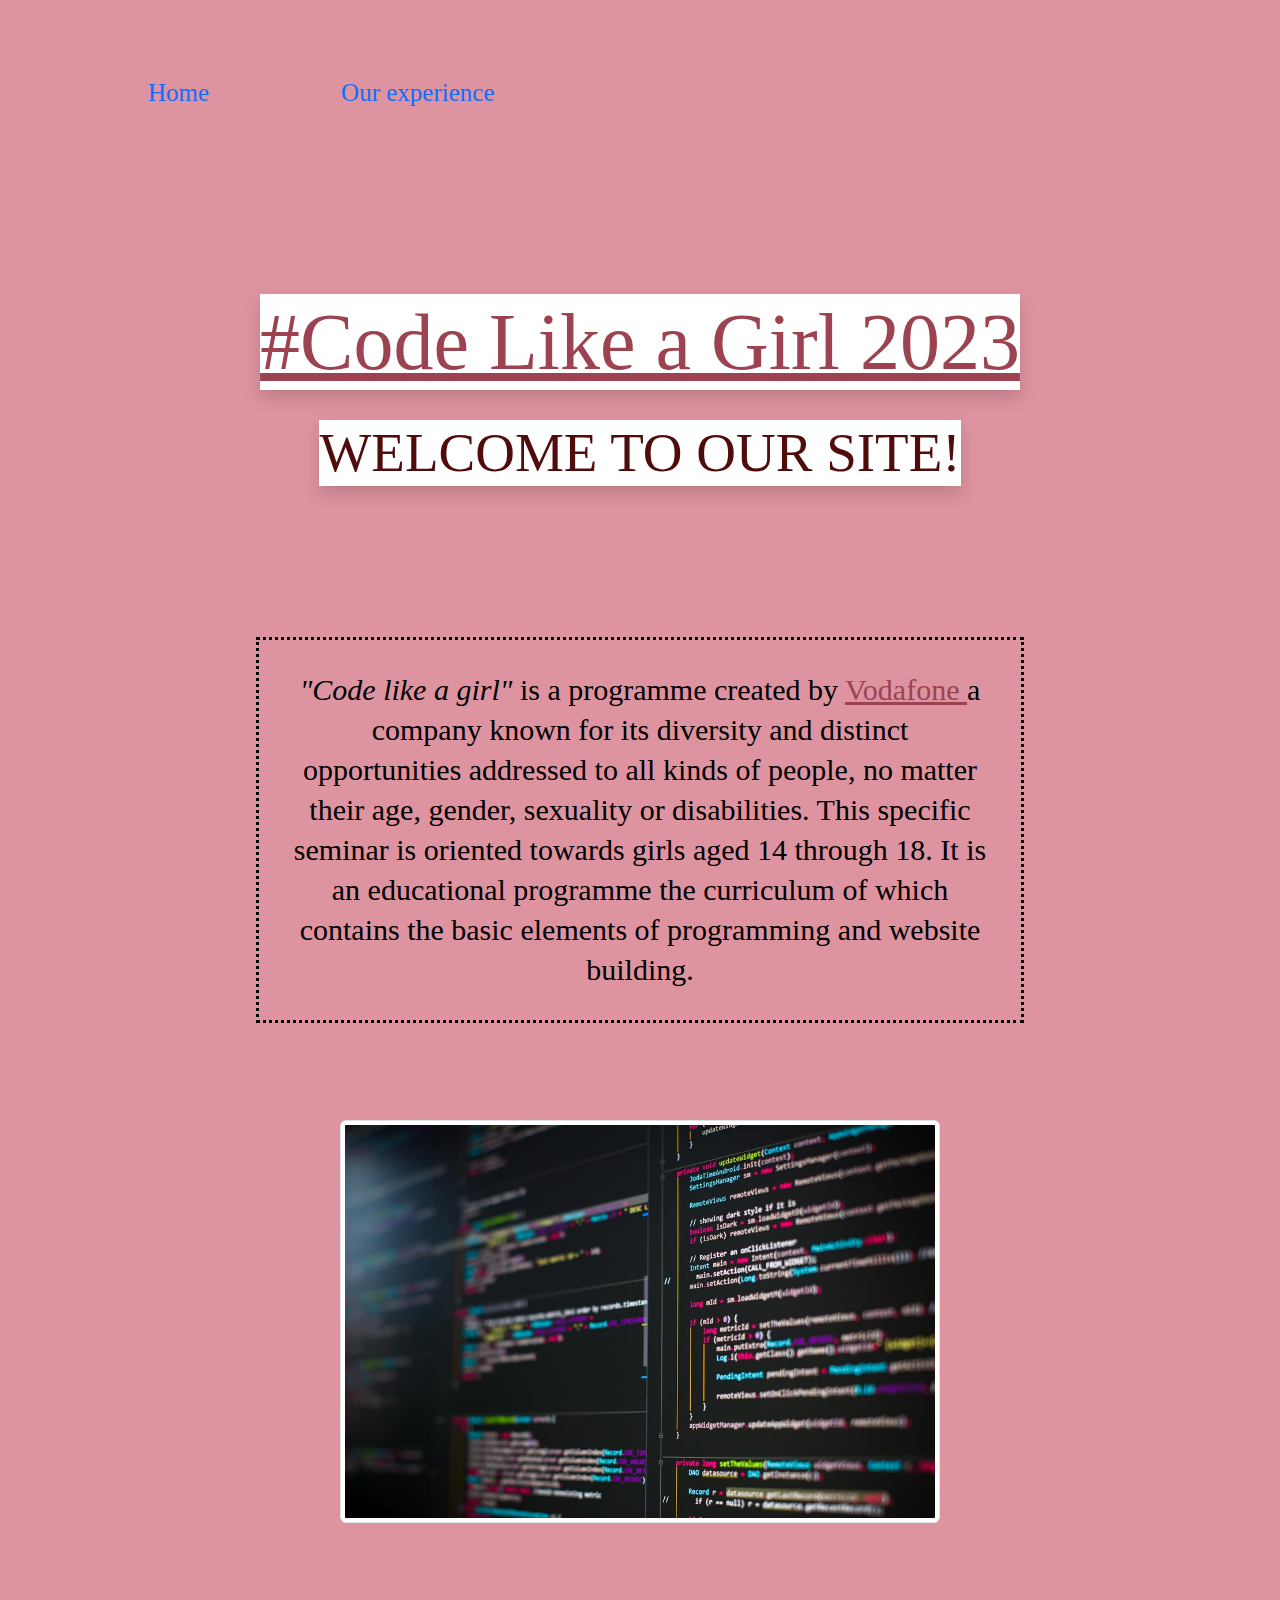
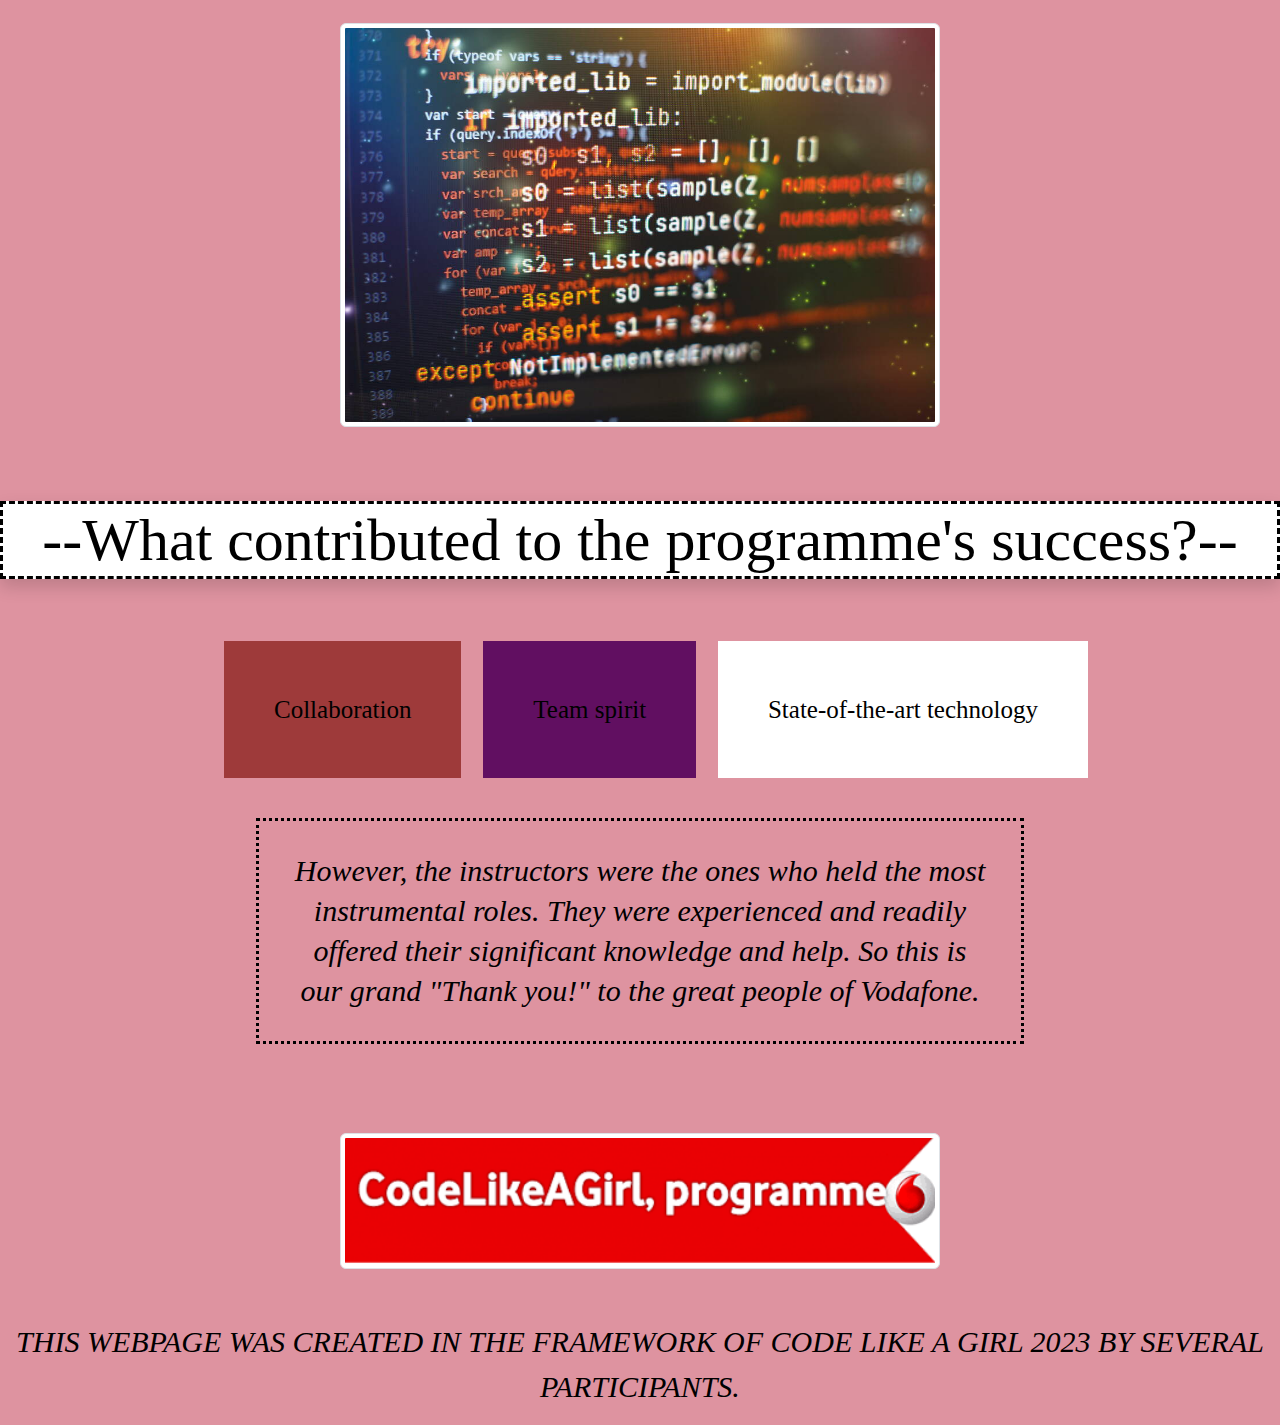
==== index.html @ aec2e582 "update" ====
<!DOCTYPE html>
<html>
  <head>
    <title>#Code Like a Girl</title>

    <meta charset="utf-8" />
    <meta name="viewport" content="width=device-width, initial-scale=1" />
    <link
      href="https://cdn.jsdelivr.net/npm/bootstrap@5.3.1/dist/css/bootstrap.min.css"
      rel="stylesheet"
    />
    <script src="https://cdn.jsdelivr.net/npm/bootstrap@5.3.1/dist/js/bootstrap.bundle.min.js"></script>
    <link rel="stylesheet" type="text/css" href="./css/style.css" />
  </head>

  <body>
    <div class="container mt-3">
      <ul class="nav">
        <li class="nav-item">
          <a class="nav-link" href="index.html">Home</a>
        </li>
        <li class="nav-item">
          <a class="nav-link" href="yposelida.html">Our experience</a>
        </li>
      </ul>
    </div>

    <!--Header-->
    <div id="header" class="bg-creme">
      <h1 class="bg-white shadow">
        <a class="link" target="blank" href="https://codelikeagirl.vodafone.gr/"
          >#Code Like a Girl 2023
        </a>
      </h1>
      <h2 class="bg-white shadow">WELCOME TO OUR SITE!</h2>
    </div>
    <!--Main -->
    <div id="main" class="bg-pink">
      <p class="text">
        <i>"Code like a girl"</i> is a programme created by
        <a class="link" target="blank" href="www.vodafone.gr/">Vodafone </a> a
        company known for its diversity and distinct opportunities addressed to
        all kinds of people, no matter their age, gender, sexuality or
        disabilities. This specific seminar is oriented towards girls aged 14
        through 18. It is an educational programme the curriculum of which
        contains the basic elements of programming and website building.
      </p>
    </div>
    <img
      src="images/eikona-index-1.png"
      class="img-thumbnail"
      alt="Part of a Code"
    />

    <img
      src="images/eikona-index-2.jpg"
      class="img-thumbnail"
      alt="Part of a Code"
    />

    <br />
    <br />

    <div>
      <h1 id="title-success" class="bg-white shadow">
        --What contributed to the programme's success?--
      </h1>
    </div>
    <br />
    <div id="main">
      <ol>
        <li class="bg-red shadow-hover">Collaboration</li>
        <li class="bg-purple shadow-hover">Team spirit</li>
        <li class="bg-white shadow-hover">State-of-the-art technology</li>
      </ol>
      <br />
      <p class="text">
        <i
          >However, the instructors were the ones who held the most instrumental
          roles. They were experienced and readily offered their significant
          knowledge and help. So this is our grand "Thank you!" to the great
          people of Vodafone.
        </i>
      </p>
    </div>
    <img src="images/vodafone.png" alt="logo" class="img-thumbnail" />
    <br />
    <p>
      <i
        >THIS WEBPAGE WAS CREATED IN THE FRAMEWORK OF CODE LIKE A GIRL 2023 BY
        SEVERAL PARTICIPANTS.</i
      >
    </p>
  </body>
</html>
---- css/style.css ----
* {
  margin: 0;
  padding: 0;
}
body {
  font-family: "Times New Roman", Times, serif;
  text-align: center;
  color: black;
  background-color: rgb(222, 147, 160);
}
h1 {
  font-size: 80px;
  color: rgb(63, 5, 5);
  margin-bottom: 30px;
}
h2 {
  font-size: 55px;
  color: rgb(80, 11, 11);
  margin-bottom: 10px;
}
p,
ul {
  font-size: 30px;
}
img {
  height: 400px;
  width: 600px;
  box-shadow: -10px 10px 30px rgb(196, 123, 123), 10px -10px 30 px black;
  border-color: black;
  border-width: 10%;
  margin: 50px;
}

ol {
  display: flex;
  justify-content: space-between;
  width: 70%;
  list-style: none;
}
#header,
#main {
  height: 50vh;
  display: flex;
  align-items: center;
  justify-content: center;
  flex-direction: column;
}
.bg-white {
  background-color: rgb(222, 147, 160);
}
.bg-pink {
  background-color: rgb(222, 147, 160);
}
.bg-purple {
  background-color: rgb(97, 15, 97);
}
.bg-red {
  background-color: rgb(158, 58, 58);
}
#title-success {
  font-size: 60px;
  margin-bottom: 30px;
  border-style: dashed;
  color: black;
}
.shadow-hover:hover {
  box-shadow: 0px 20px 30px rgba(0, 0, 0, 0.3);
}
.text {
  border-style: dotted;
  width: 60%;
  margin-bottom: 30px;
  padding: 30px;
  line-height: 40px;
}
li {
  padding: 50px;
  font-size: 25px;
}
li:hover {
  box-shadow: 0px 30px 60px rgba(0, 0, 0, 0.3);
}
.link {
  color: rgb(156, 66, 81);
}
.link:hover {
  text-decoration: none;
}
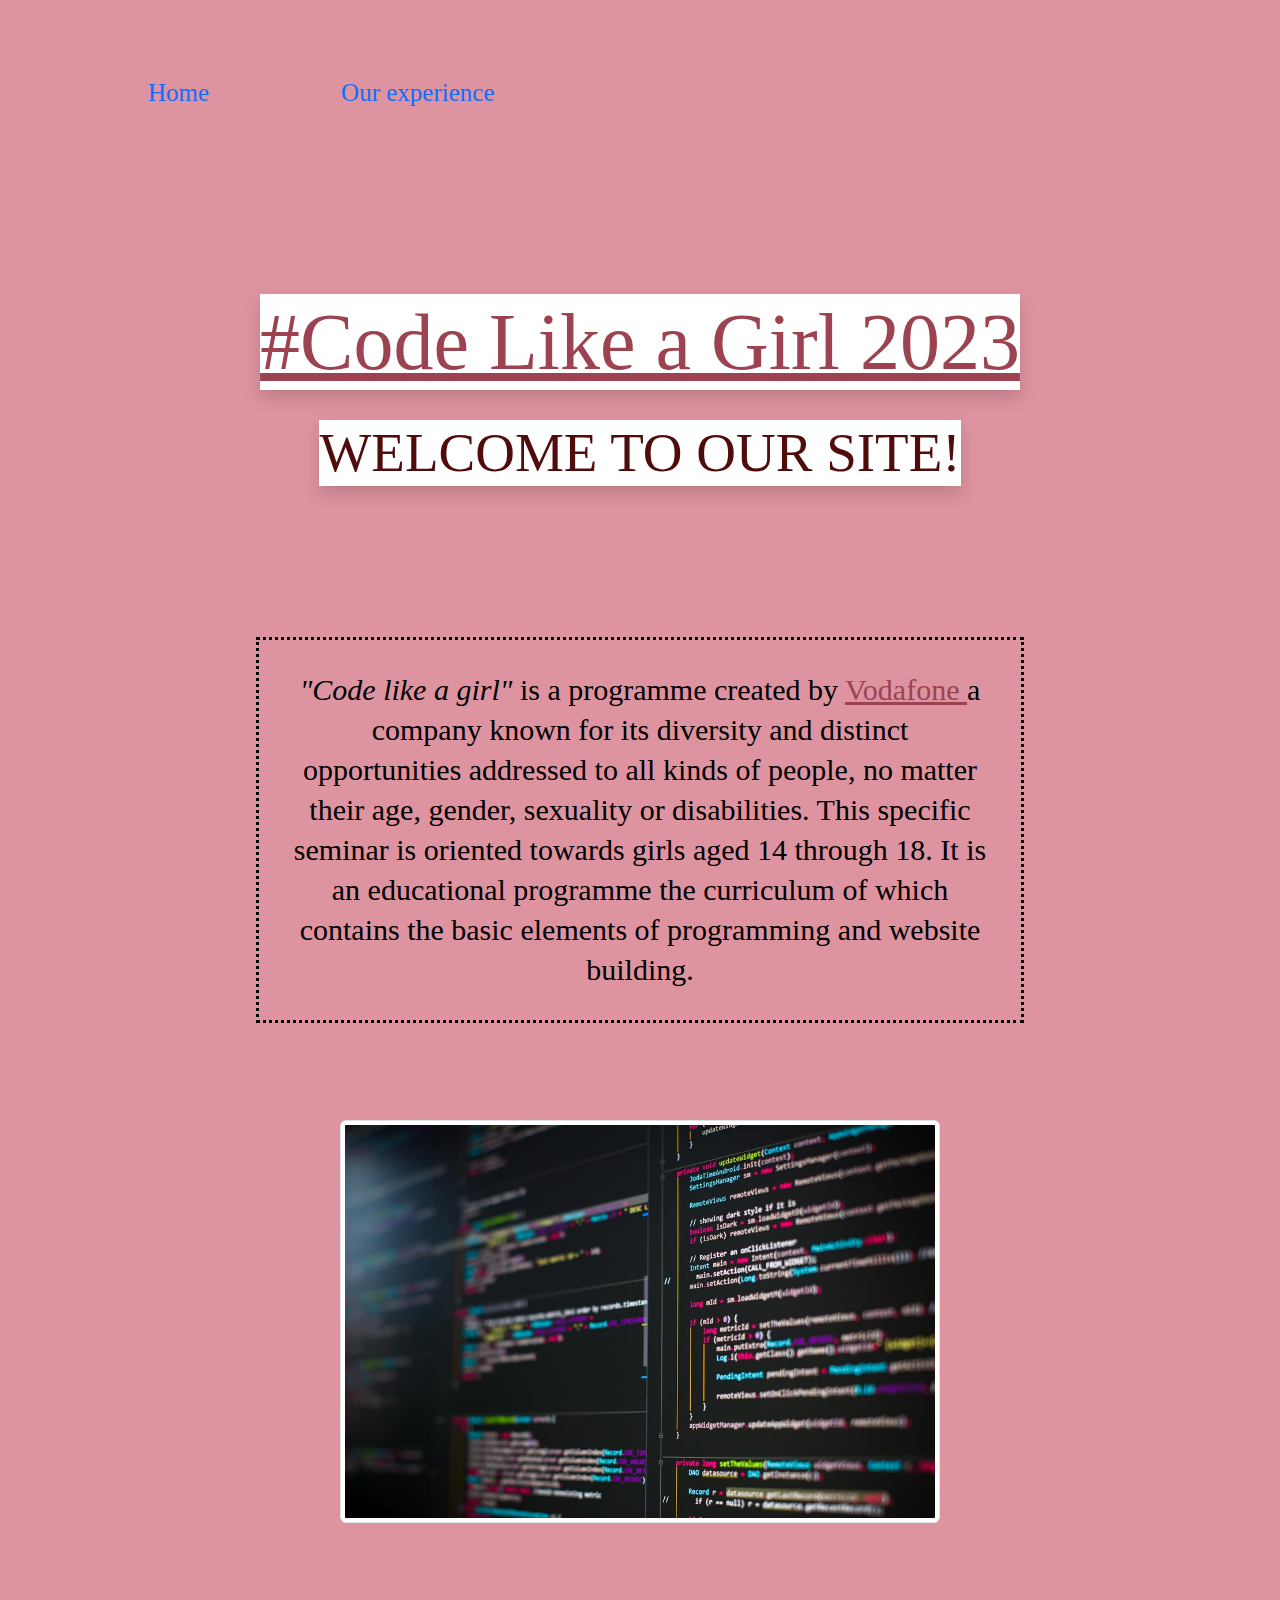
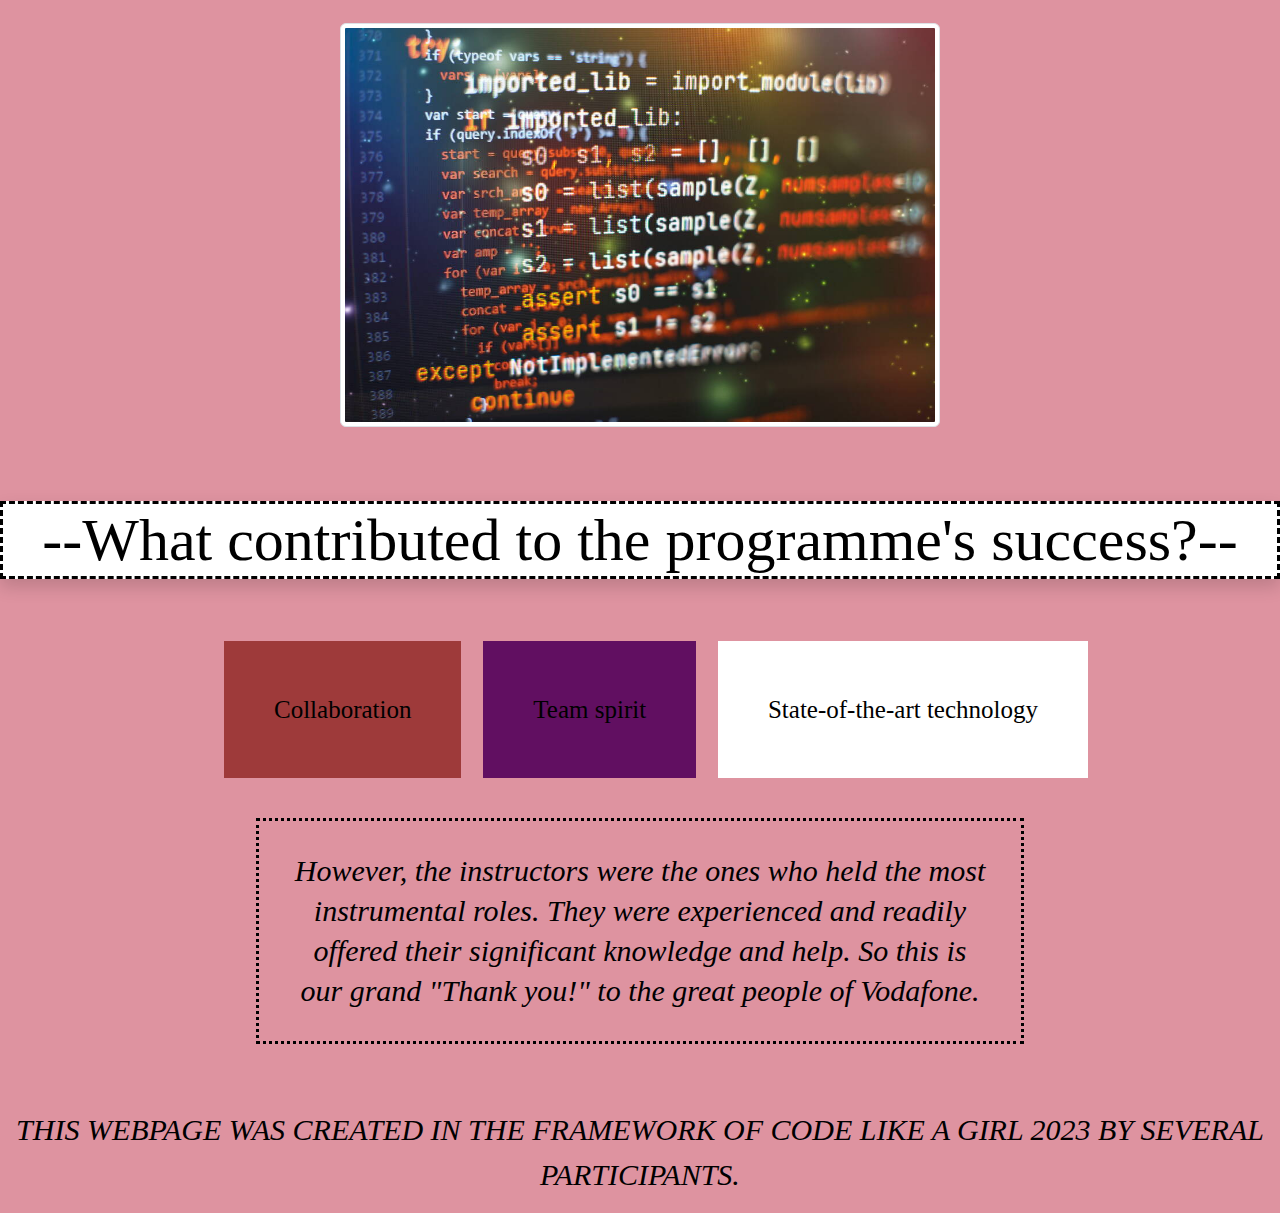
==== commit c83cfa61: "Merge branch 'main' of https://github.com/Magdakon9/Website" ====
--- a/index.html
+++ b/index.html
@@ -4,92 +4,68 @@
     <title>#Code Like a Girl</title>
 
     <meta charset="utf-8" />
-    <meta name="viewport" content="width=device-width, initial-scale=1" />
-    <link
-      href="https://cdn.jsdelivr.net/npm/bootstrap@5.3.1/dist/css/bootstrap.min.css"
-      rel="stylesheet"
-    />
+    <meta name="viewport" content="width=device-width, initial-scale=1">
+    <link href="https://cdn.jsdelivr.net/npm/bootstrap@5.3.1/dist/css/bootstrap.min.css" rel="stylesheet">
     <script src="https://cdn.jsdelivr.net/npm/bootstrap@5.3.1/dist/js/bootstrap.bundle.min.js"></script>
+  </head>
+
+
+  
+  <div class="container mt-3">
+
+   
+    <ul class="nav">
+      <li class="nav-item">
+        <a class="nav-link" href="index.html">Home</a>
+      </li>
+      <li class="nav-item">
+        <a class="nav-link" href="yposelida.html">Our experience</a>
+      </li>
+
+    
+    </ul>
+  </div>
+
     <link rel="stylesheet" type="text/css" href="./css/style.css" />
+
+    <script src="https://cdn.jsdelivr.net/npm/bootstrap@5.3.1/dist/js/bootstrap.bundle.min.js"></script>
   </head>
 
   <body>
-    <div class="container mt-3">
-      <ul class="nav">
-        <li class="nav-item">
-          <a class="nav-link" href="index.html">Home</a>
-        </li>
-        <li class="nav-item">
-          <a class="nav-link" href="yposelida.html">Our experience</a>
-        </li>
-      </ul>
-    </div>
+  <!--Header-->
+<div id="header" class="bg-creme">
+    <h1 class="bg-white shadow"><a class="link" target="blank" href="https://codelikeagirl.vodafone.gr/">#Code Like a Girl 2023 </a> </h1>
+    <h2 class="bg-white shadow"> WELCOME TO OUR SITE!</h2>
+</div>
+<!--Main -->
+<div id="main" class="bg-pink">
+    <p class="text">
+     <i>"Code like a girl"</i> is a programme created by <a class="link" target="blank" href="www.vodafone.gr/">Vodafone </a> a company known for its diversity and distinct opportunities
+      addressed to all kinds of people, no matter their age, gender, sexuality or disabilities. This specific seminar is oriented towards girls aged 14 through 18. It is an educational programme 
+     the curriculum of which contains the basic elements of programming and website building.
+    </p>
 
-    <!--Header-->
-    <div id="header" class="bg-creme">
-      <h1 class="bg-white shadow">
-        <a class="link" target="blank" href="https://codelikeagirl.vodafone.gr/"
-          >#Code Like a Girl 2023
-        </a>
-      </h1>
-      <h2 class="bg-white shadow">WELCOME TO OUR SITE!</h2>
-    </div>
-    <!--Main -->
-    <div id="main" class="bg-pink">
-      <p class="text">
-        <i>"Code like a girl"</i> is a programme created by
-        <a class="link" target="blank" href="www.vodafone.gr/">Vodafone </a> a
-        company known for its diversity and distinct opportunities addressed to
-        all kinds of people, no matter their age, gender, sexuality or
-        disabilities. This specific seminar is oriented towards girls aged 14
-        through 18. It is an educational programme the curriculum of which
-        contains the basic elements of programming and website building.
-      </p>
-    </div>
-    <img
-      src="images/eikona-index-1.png"
-      class="img-thumbnail"
-      alt="Part of a Code"
-    />
+  </div>
+    <img src="images/eikona-index-1.png" class="img-thumbnail" alt="Part of a Code"/>
 
-    <img
-      src="images/eikona-index-2.jpg"
-      class="img-thumbnail"
-      alt="Part of a Code"
-    />
+    <img src="images/eikona-index-2.jpg" class="img-thumbnail" alt="Part of a Code" />
 
-    <br />
-    <br />
-
-    <div>
-      <h1 id="title-success" class="bg-white shadow">
-        --What contributed to the programme's success?--
-      </h1>
-    </div>
-    <br />
-    <div id="main">
-      <ol>
-        <li class="bg-red shadow-hover">Collaboration</li>
-        <li class="bg-purple shadow-hover">Team spirit</li>
-        <li class="bg-white shadow-hover">State-of-the-art technology</li>
-      </ol>
-      <br />
-      <p class="text">
-        <i
-          >However, the instructors were the ones who held the most instrumental
-          roles. They were experienced and readily offered their significant
-          knowledge and help. So this is our grand "Thank you!" to the great
-          people of Vodafone.
-        </i>
-      </p>
-    </div>
-    <img src="images/vodafone.png" alt="logo" class="img-thumbnail" />
-    <br />
-    <p>
-      <i
-        >THIS WEBPAGE WAS CREATED IN THE FRAMEWORK OF CODE LIKE A GIRL 2023 BY
-        SEVERAL PARTICIPANTS.</i
-      >
-    </p>
+  <br>
+  <br>
+  <div><h1 id="title-success" class="bg-white shadow"> --What contributed to the programme's success?--</h1>
+  </div>
+  <br>
+  <div id="main">
+ <ol>
+      <li class="bg-red shadow-hover">Collaboration</li>
+      <li class="bg-purple shadow-hover">Team spirit</li>
+      <li class="bg-white shadow-hover">State-of-the-art technology</li>      
+    </ol>
+    <br>
+    <p class="text"><i>However, the instructors were the ones who held the most instrumental roles. They were experienced and readily offered their significant knowledge and help. So this is our grand "Thank you!" to the great people of Vodafone. </i></p>
+</div>
+    
+   <br>
+   <p><i>THIS WEBPAGE WAS CREATED IN THE FRAMEWORK OF CODE LIKE A GIRL 2023 BY SEVERAL PARTICIPANTS.</i></p>
   </body>
 </html>
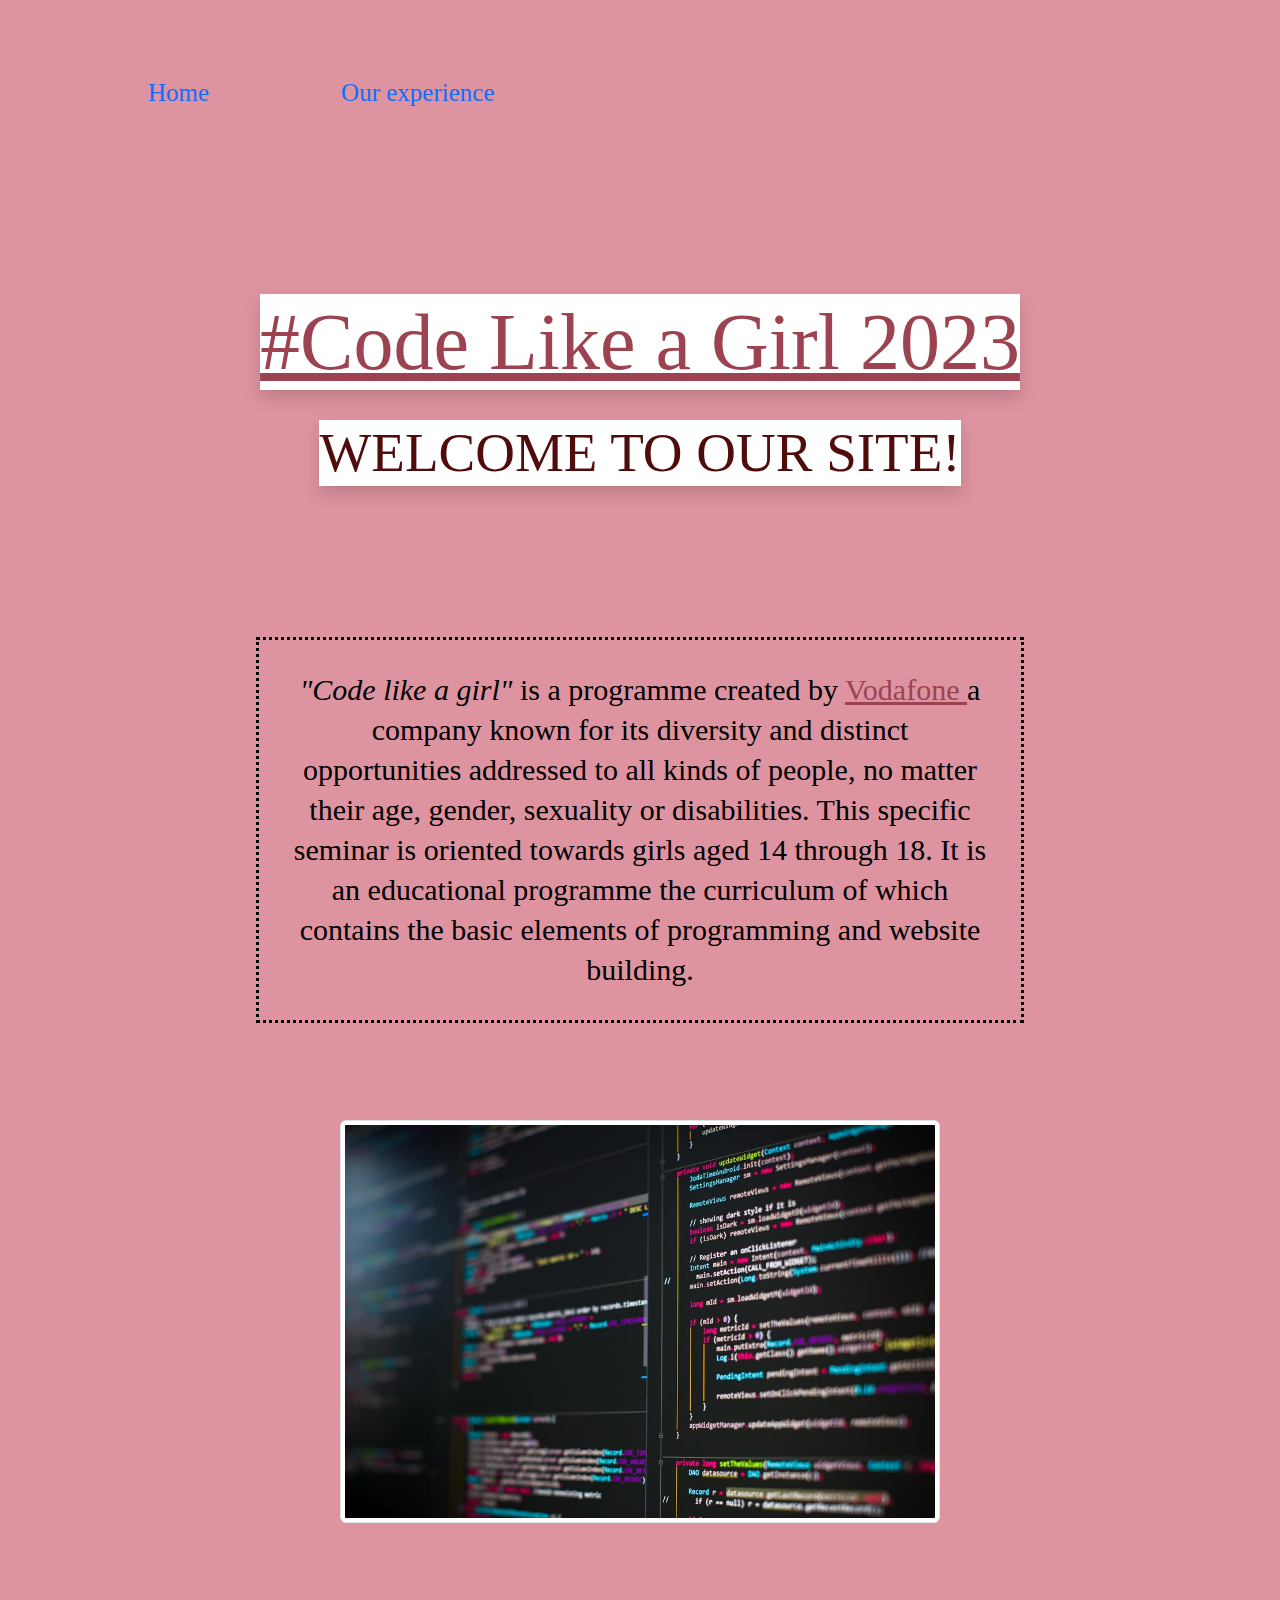
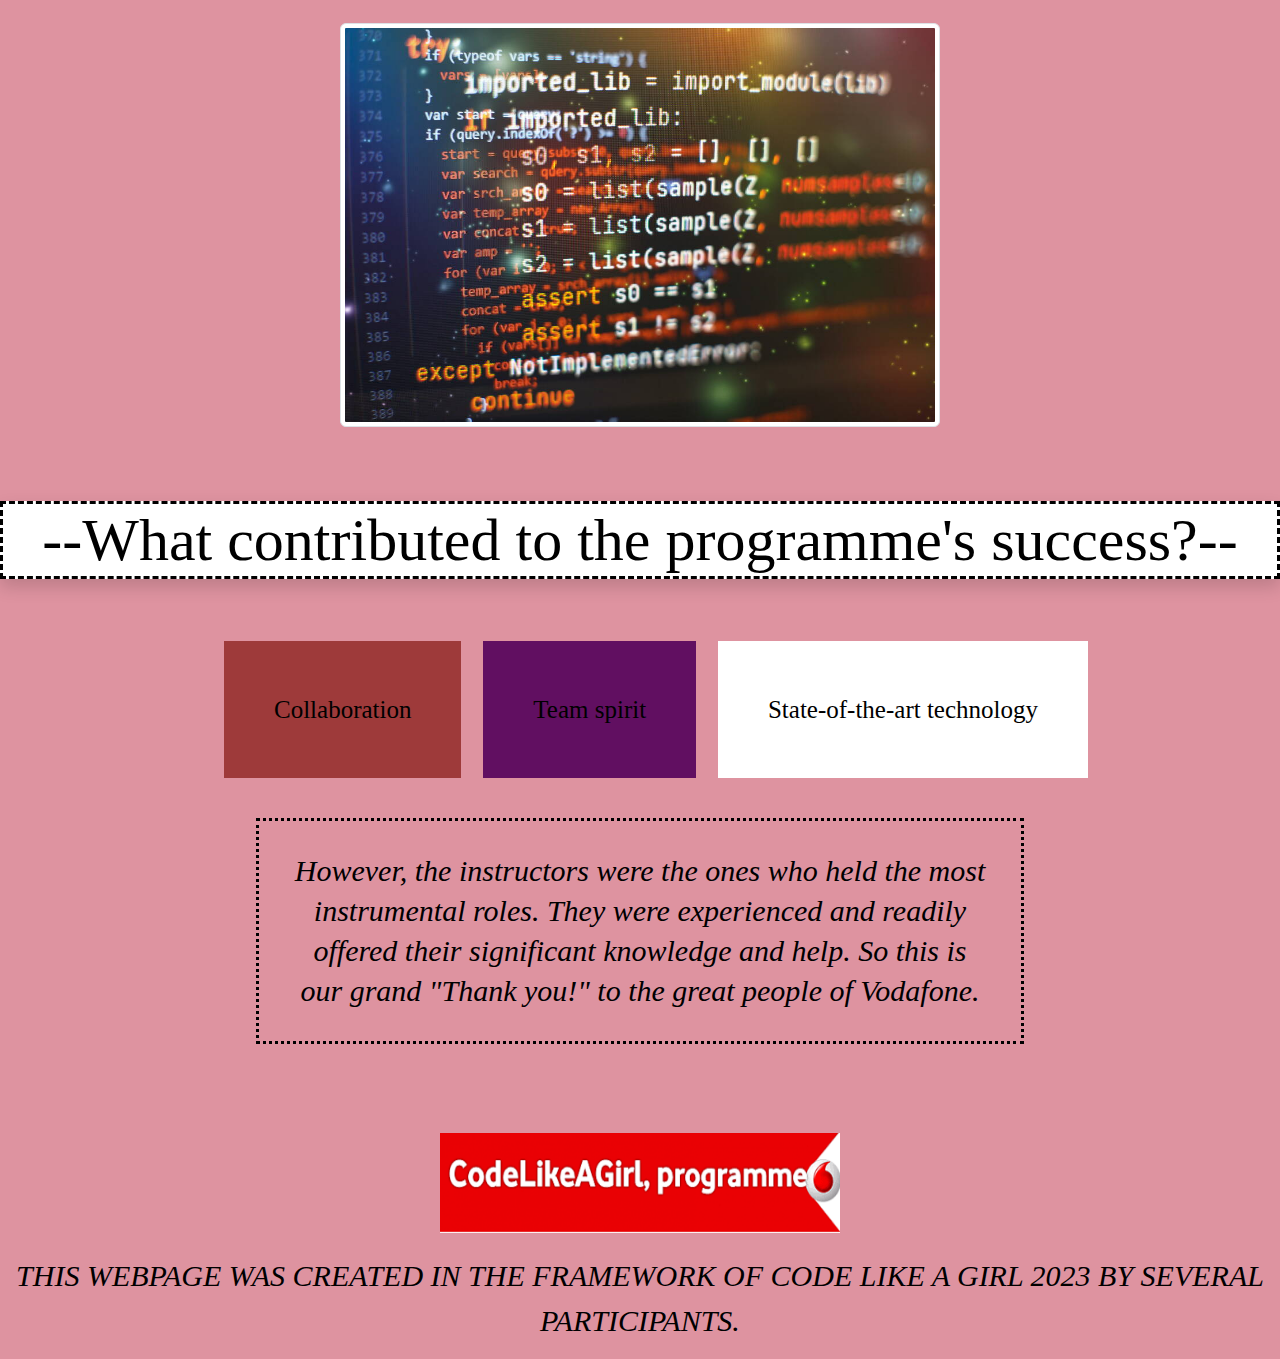
==== commit 8c2692b5: "update" ====
--- a/index.html
+++ b/index.html
@@ -40,7 +40,7 @@
 <!--Main -->
 <div id="main" class="bg-pink">
     <p class="text">
-     <i>"Code like a girl"</i> is a programme created by <a class="link" target="blank" href="www.vodafone.gr/">Vodafone </a> a company known for its diversity and distinct opportunities
+     <i>"Code like a girl"</i> is a programme created by <a class="link" target="blank" href="https://www.vodafone.gr/c2c-statheri-high-speeds-cmsl-b-be?c_source=google&c_medium=paid-search&c_term=brand-exact&c_owner=mk-fm&c_phase=performance&c_name=3hero-offers-vodafone-statheri&s_kwcid=AL!8229!3!663124087647!e!!g!!vodafone.gr&gclid=CjwKCAjwjOunBhB4EiwA94JWsI7PdkODexRIhcBQ_bwFn6m95WmOyMaZf3NOOxrqrE--j_I8UZeLGRoCzwoQAvD_BwE">Vodafone </a> a company known for its diversity and distinct opportunities
       addressed to all kinds of people, no matter their age, gender, sexuality or disabilities. This specific seminar is oriented towards girls aged 14 through 18. It is an educational programme 
      the curriculum of which contains the basic elements of programming and website building.
     </p>
@@ -64,7 +64,7 @@
     <br>
     <p class="text"><i>However, the instructors were the ones who held the most instrumental roles. They were experienced and readily offered their significant knowledge and help. So this is our grand "Thank you!" to the great people of Vodafone. </i></p>
 </div>
-    
+    <img src="images/vodafone.png" alt="LOGO" class="image-thumbnail imge">
    <br>
    <p><i>THIS WEBPAGE WAS CREATED IN THE FRAMEWORK OF CODE LIKE A GIRL 2023 BY SEVERAL PARTICIPANTS.</i></p>
   </body>
--- a/css/style.css
+++ b/css/style.css
@@ -86,3 +86,8 @@
 .link:hover {
   text-decoration: none;
 }
+.imge {
+  width: 400px;
+  height: 100px;
+  margin-bottom: 20px;
+}
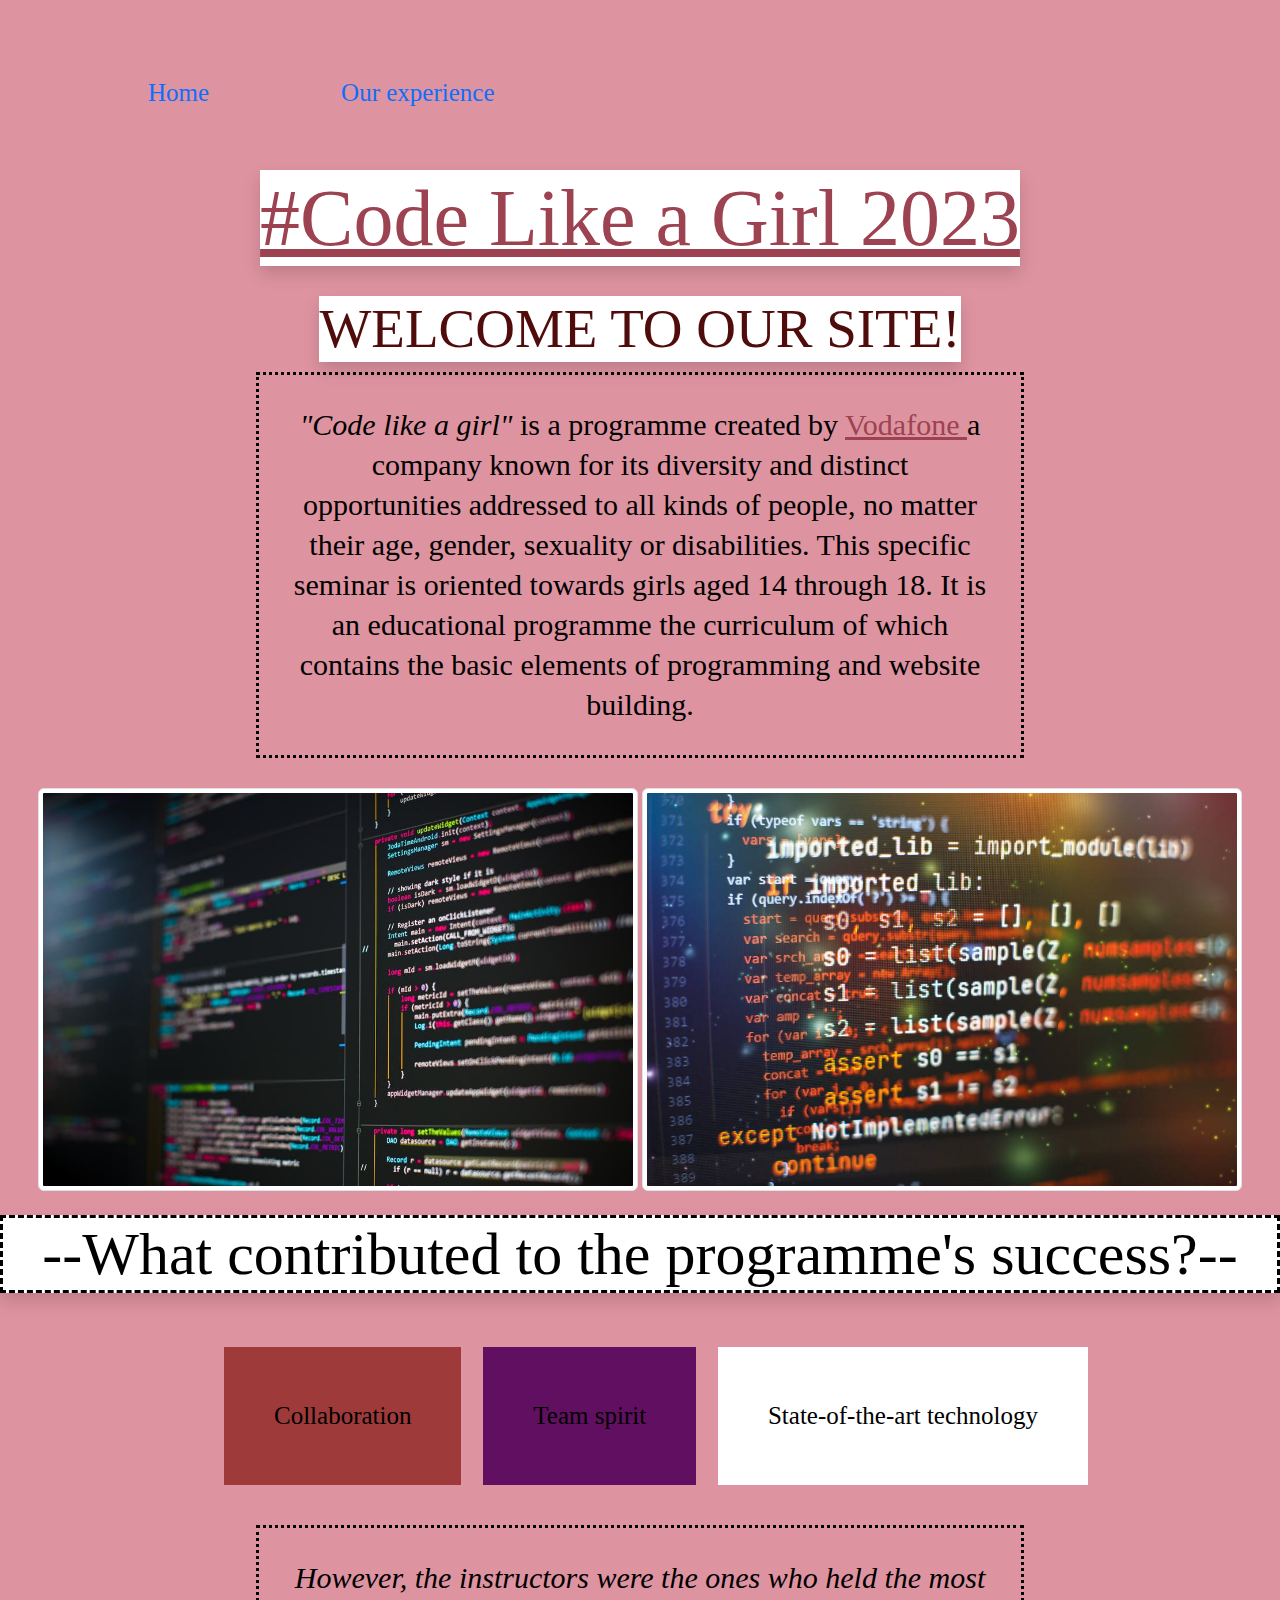
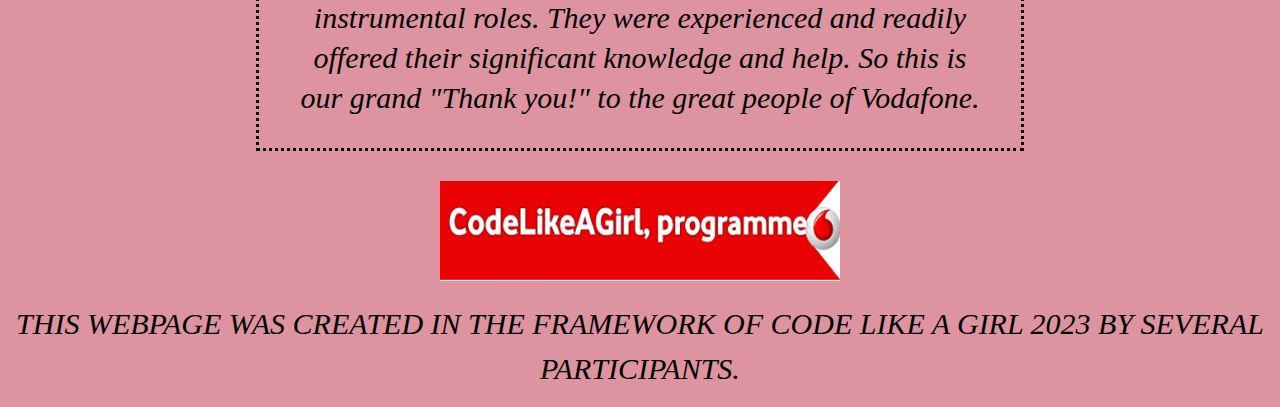
==== commit 598d0f41: "update" ====
--- a/index.html
+++ b/index.html
@@ -4,68 +4,96 @@
     <title>#Code Like a Girl</title>
 
     <meta charset="utf-8" />
-    <meta name="viewport" content="width=device-width, initial-scale=1">
-    <link href="https://cdn.jsdelivr.net/npm/bootstrap@5.3.1/dist/css/bootstrap.min.css" rel="stylesheet">
+    <meta name="viewport" content="width=device-width, initial-scale=1" />
+    <link
+      href="https://cdn.jsdelivr.net/npm/bootstrap@5.3.1/dist/css/bootstrap.min.css"
+      rel="stylesheet"
+    />
     <script src="https://cdn.jsdelivr.net/npm/bootstrap@5.3.1/dist/js/bootstrap.bundle.min.js"></script>
-  </head>
-
-
-  
-  <div class="container mt-3">
-
-   
-    <ul class="nav">
-      <li class="nav-item">
-        <a class="nav-link" href="index.html">Home</a>
-      </li>
-      <li class="nav-item">
-        <a class="nav-link" href="yposelida.html">Our experience</a>
-      </li>
-
-    
-    </ul>
-  </div>
-
     <link rel="stylesheet" type="text/css" href="./css/style.css" />
-
-    <script src="https://cdn.jsdelivr.net/npm/bootstrap@5.3.1/dist/js/bootstrap.bundle.min.js"></script>
   </head>
 
   <body>
-  <!--Header-->
-<div id="header" class="bg-creme">
-    <h1 class="bg-white shadow"><a class="link" target="blank" href="https://codelikeagirl.vodafone.gr/">#Code Like a Girl 2023 </a> </h1>
-    <h2 class="bg-white shadow"> WELCOME TO OUR SITE!</h2>
-</div>
-<!--Main -->
-<div id="main" class="bg-pink">
-    <p class="text">
-     <i>"Code like a girl"</i> is a programme created by <a class="link" target="blank" href="https://www.vodafone.gr/c2c-statheri-high-speeds-cmsl-b-be?c_source=google&c_medium=paid-search&c_term=brand-exact&c_owner=mk-fm&c_phase=performance&c_name=3hero-offers-vodafone-statheri&s_kwcid=AL!8229!3!663124087647!e!!g!!vodafone.gr&gclid=CjwKCAjwjOunBhB4EiwA94JWsI7PdkODexRIhcBQ_bwFn6m95WmOyMaZf3NOOxrqrE--j_I8UZeLGRoCzwoQAvD_BwE">Vodafone </a> a company known for its diversity and distinct opportunities
-      addressed to all kinds of people, no matter their age, gender, sexuality or disabilities. This specific seminar is oriented towards girls aged 14 through 18. It is an educational programme 
-     the curriculum of which contains the basic elements of programming and website building.
+    <div class="container mt-3">
+      <ul class="nav">
+        <li class="nav-item">
+          <a class="nav-link" href="index.html">Home</a>
+        </li>
+        <li class="nav-item">
+          <a class="nav-link" href="yposelida.html">Our experience</a>
+        </li>
+      </ul>
+    </div>
+
+    <!--Header-->
+    <div id="header" class="bg-creme">
+      <h1 class="bg-white shadow">
+        <a class="link" target="blank" href="https://codelikeagirl.vodafone.gr/"
+          >#Code Like a Girl 2023
+        </a>
+      </h1>
+      <h2 class="bg-white shadow">WELCOME TO OUR SITE!</h2>
+    </div>
+    <!--Main -->
+    <div id="main" class="bg-pink">
+      <p class="text">
+        <i>"Code like a girl"</i> is a programme created by
+        <a
+          class="link"
+          target="blank"
+          href="https://www.vodafone.gr/c2c-statheri-high-speeds-cmsl-b-be?c_source=google&c_medium=paid-search&c_term=brand-exact&c_owner=mk-fm&c_phase=performance&c_name=3hero-offers-vodafone-statheri&s_kwcid=AL!8229!3!663124087647!e!!g!!vodafone.gr&gclid=CjwKCAjwjOunBhB4EiwA94JWsI7PdkODexRIhcBQ_bwFn6m95WmOyMaZf3NOOxrqrE--j_I8UZeLGRoCzwoQAvD_BwE"
+          >Vodafone
+        </a>
+        a company known for its diversity and distinct opportunities addressed
+        to all kinds of people, no matter their age, gender, sexuality or
+        disabilities. This specific seminar is oriented towards girls aged 14
+        through 18. It is an educational programme the curriculum of which
+        contains the basic elements of programming and website building.
+      </p>
+    </div>
+    <img
+      src="images/eikona-index-1.png"
+      class="img-thumbnail"
+      alt="Part of a Code"
+    />
+
+    <img
+      src="images/eikona-index-2.jpg"
+      class="img-thumbnail"
+      alt="Part of a Code"
+    />
+
+    <br />
+    <br />
+    <div>
+      <h1 id="title-success" class="bg-white shadow">
+        --What contributed to the programme's success?--
+      </h1>
+    </div>
+    <br />
+    <div id="main">
+      <ol class="flex-column flex-md-row">
+        <li class="bg-red shadow-hover">Collaboration</li>
+        <li class="bg-purple shadow-hover">Team spirit</li>
+        <li class="bg-white shadow-hover">State-of-the-art technology</li>
+      </ol>
+      <br />
+      <p class="text">
+        <i
+          >However, the instructors were the ones who held the most instrumental
+          roles. They were experienced and readily offered their significant
+          knowledge and help. So this is our grand "Thank you!" to the great
+          people of Vodafone.
+        </i>
+      </p>
+    </div>
+    <img src="images/vodafone.png" alt="LOGO" class="image-thumbnail imge" />
+    <br />
+    <p>
+      <i
+        >THIS WEBPAGE WAS CREATED IN THE FRAMEWORK OF CODE LIKE A GIRL 2023 BY
+        SEVERAL PARTICIPANTS.</i
+      >
     </p>
-
-  </div>
-    <img src="images/eikona-index-1.png" class="img-thumbnail" alt="Part of a Code"/>
-
-    <img src="images/eikona-index-2.jpg" class="img-thumbnail" alt="Part of a Code" />
-
-  <br>
-  <br>
-  <div><h1 id="title-success" class="bg-white shadow"> --What contributed to the programme's success?--</h1>
-  </div>
-  <br>
-  <div id="main">
- <ol>
-      <li class="bg-red shadow-hover">Collaboration</li>
-      <li class="bg-purple shadow-hover">Team spirit</li>
-      <li class="bg-white shadow-hover">State-of-the-art technology</li>      
-    </ol>
-    <br>
-    <p class="text"><i>However, the instructors were the ones who held the most instrumental roles. They were experienced and readily offered their significant knowledge and help. So this is our grand "Thank you!" to the great people of Vodafone. </i></p>
-</div>
-    <img src="images/vodafone.png" alt="LOGO" class="image-thumbnail imge">
-   <br>
-   <p><i>THIS WEBPAGE WAS CREATED IN THE FRAMEWORK OF CODE LIKE A GIRL 2023 BY SEVERAL PARTICIPANTS.</i></p>
   </body>
 </html>
--- a/css/style.css
+++ b/css/style.css
@@ -28,7 +28,7 @@
   box-shadow: -10px 10px 30px rgb(196, 123, 123), 10px -10px 30 px black;
   border-color: black;
   border-width: 10%;
-  margin: 50px;
+  /* margin: 50px; */
 }
 
 ol {
@@ -39,7 +39,6 @@
 }
 #header,
 #main {
-  height: 50vh;
   display: flex;
   align-items: center;
   justify-content: center;
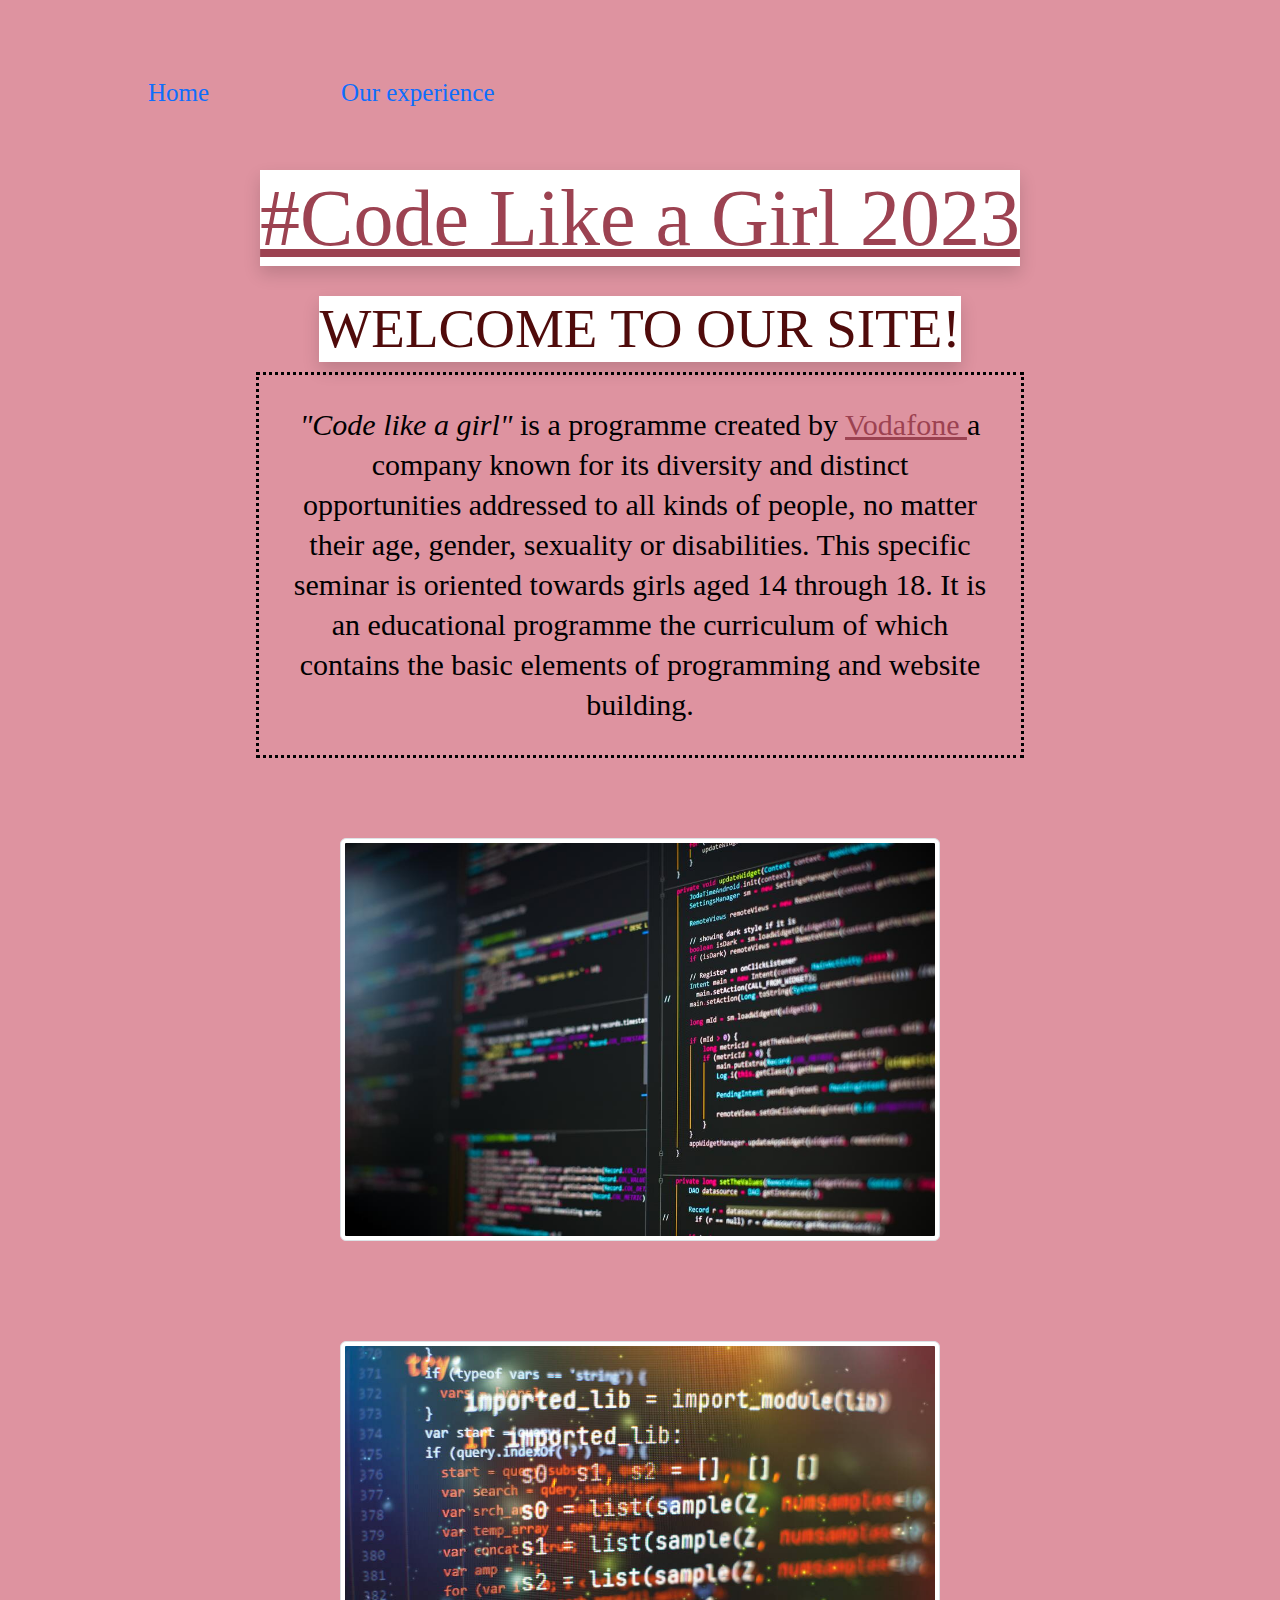
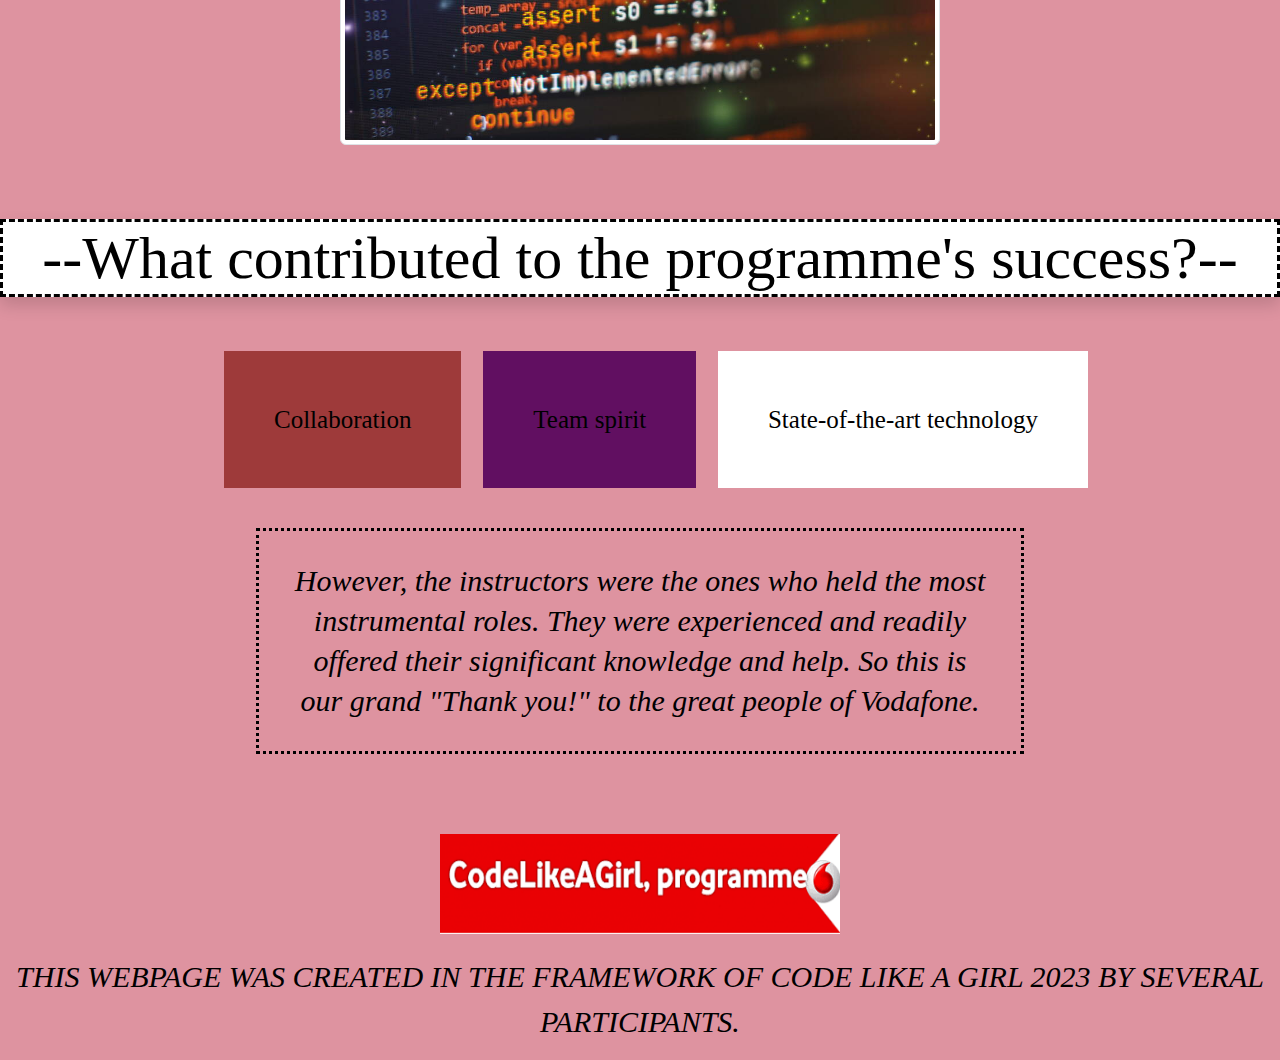
==== commit 7100530a: "update" ====
--- a/index.html
+++ b/index.html
@@ -4,96 +4,68 @@
     <title>#Code Like a Girl</title>
 
     <meta charset="utf-8" />
-    <meta name="viewport" content="width=device-width, initial-scale=1" />
-    <link
-      href="https://cdn.jsdelivr.net/npm/bootstrap@5.3.1/dist/css/bootstrap.min.css"
-      rel="stylesheet"
-    />
+    <meta name="viewport" content="width=device-width, initial-scale=1">
+    <link href="https://cdn.jsdelivr.net/npm/bootstrap@5.3.1/dist/css/bootstrap.min.css" rel="stylesheet">
     <script src="https://cdn.jsdelivr.net/npm/bootstrap@5.3.1/dist/js/bootstrap.bundle.min.js"></script>
+  </head>
+
+
+  
+  <div class="container mt-3">
+
+   
+    <ul class="nav">
+      <li class="nav-item">
+        <a class="nav-link" href="index.html">Home</a>
+      </li>
+      <li class="nav-item">
+        <a class="nav-link" href="yposelida.html">Our experience</a>
+      </li>
+
+    
+    </ul>
+  </div>
+
     <link rel="stylesheet" type="text/css" href="./css/style.css" />
+
+    <script src="https://cdn.jsdelivr.net/npm/bootstrap@5.3.1/dist/js/bootstrap.bundle.min.js"></script>
   </head>
 
   <body>
-    <div class="container mt-3">
-      <ul class="nav">
-        <li class="nav-item">
-          <a class="nav-link" href="index.html">Home</a>
-        </li>
-        <li class="nav-item">
-          <a class="nav-link" href="yposelida.html">Our experience</a>
-        </li>
-      </ul>
-    </div>
+  <!--Header-->
+<div id="header" class="bg-creme">
+    <h1 class="bg-white shadow"><a class="link" target="blank" href="https://codelikeagirl.vodafone.gr/">#Code Like a Girl 2023 </a> </h1>
+    <h2 class="bg-white shadow"> WELCOME TO OUR SITE!</h2>
+</div>
+<!--Main -->
+<div id="main" class="bg-pink">
+    <p class="text">
+     <i>"Code like a girl"</i> is a programme created by <a class="link" target="blank" href="https://www.vodafone.gr/c2c-statheri-high-speeds-cmsl-b-be?c_source=google&c_medium=paid-search&c_term=brand-exact&c_owner=mk-fm&c_phase=performance&c_name=3hero-offers-vodafone-statheri&s_kwcid=AL!8229!3!663124087647!e!!g!!vodafone.gr&gclid=CjwKCAjwjOunBhB4EiwA94JWsI7PdkODexRIhcBQ_bwFn6m95WmOyMaZf3NOOxrqrE--j_I8UZeLGRoCzwoQAvD_BwE">Vodafone </a> a company known for its diversity and distinct opportunities
+      addressed to all kinds of people, no matter their age, gender, sexuality or disabilities. This specific seminar is oriented towards girls aged 14 through 18. It is an educational programme 
+     the curriculum of which contains the basic elements of programming and website building.
+    </p>
 
-    <!--Header-->
-    <div id="header" class="bg-creme">
-      <h1 class="bg-white shadow">
-        <a class="link" target="blank" href="https://codelikeagirl.vodafone.gr/"
-          >#Code Like a Girl 2023
-        </a>
-      </h1>
-      <h2 class="bg-white shadow">WELCOME TO OUR SITE!</h2>
-    </div>
-    <!--Main -->
-    <div id="main" class="bg-pink">
-      <p class="text">
-        <i>"Code like a girl"</i> is a programme created by
-        <a
-          class="link"
-          target="blank"
-          href="https://www.vodafone.gr/c2c-statheri-high-speeds-cmsl-b-be?c_source=google&c_medium=paid-search&c_term=brand-exact&c_owner=mk-fm&c_phase=performance&c_name=3hero-offers-vodafone-statheri&s_kwcid=AL!8229!3!663124087647!e!!g!!vodafone.gr&gclid=CjwKCAjwjOunBhB4EiwA94JWsI7PdkODexRIhcBQ_bwFn6m95WmOyMaZf3NOOxrqrE--j_I8UZeLGRoCzwoQAvD_BwE"
-          >Vodafone
-        </a>
-        a company known for its diversity and distinct opportunities addressed
-        to all kinds of people, no matter their age, gender, sexuality or
-        disabilities. This specific seminar is oriented towards girls aged 14
-        through 18. It is an educational programme the curriculum of which
-        contains the basic elements of programming and website building.
-      </p>
-    </div>
-    <img
-      src="images/eikona-index-1.png"
-      class="img-thumbnail"
-      alt="Part of a Code"
-    />
+  </div>
+    <img src="images/eikona-index-1.png" class="img-thumbnail max-width-img" alt="Part of a Code"/>
 
-    <img
-      src="images/eikona-index-2.jpg"
-      class="img-thumbnail"
-      alt="Part of a Code"
-    />
+    <img src="images/eikona-index-2.jpg" class="img-thumbnail max-width-img" alt="Part of a Code" />
 
-    <br />
-    <br />
-    <div>
-      <h1 id="title-success" class="bg-white shadow">
-        --What contributed to the programme's success?--
-      </h1>
-    </div>
-    <br />
-    <div id="main">
-      <ol class="flex-column flex-md-row">
-        <li class="bg-red shadow-hover">Collaboration</li>
-        <li class="bg-purple shadow-hover">Team spirit</li>
-        <li class="bg-white shadow-hover">State-of-the-art technology</li>
-      </ol>
-      <br />
-      <p class="text">
-        <i
-          >However, the instructors were the ones who held the most instrumental
-          roles. They were experienced and readily offered their significant
-          knowledge and help. So this is our grand "Thank you!" to the great
-          people of Vodafone.
-        </i>
-      </p>
-    </div>
-    <img src="images/vodafone.png" alt="LOGO" class="image-thumbnail imge" />
-    <br />
-    <p>
-      <i
-        >THIS WEBPAGE WAS CREATED IN THE FRAMEWORK OF CODE LIKE A GIRL 2023 BY
-        SEVERAL PARTICIPANTS.</i
-      >
-    </p>
+  <br>
+  <br>
+  <div><h1 id="title-success" class="bg-white shadow"> --What contributed to the programme's success?--</h1>
+  </div>
+  <br>
+  <div id="main">
+ <ol class="flex-column flex-md-row">
+      <li class="bg-red shadow-hover">Collaboration</li>
+      <li class="bg-purple shadow-hover">Team spirit</li>
+      <li class="bg-white shadow-hover">State-of-the-art technology</li>      
+    </ol>
+    <br>
+    <p class="text"><i>However, the instructors were the ones who held the most instrumental roles. They were experienced and readily offered their significant knowledge and help. So this is our grand "Thank you!" to the great people of Vodafone. </i></p>
+</div>
+    <img src="images/vodafone.png" alt="LOGO" class="image-thumbnail imge">
+   <br>
+   <p><i>THIS WEBPAGE WAS CREATED IN THE FRAMEWORK OF CODE LIKE A GIRL 2023 BY SEVERAL PARTICIPANTS.</i></p>
   </body>
 </html>
--- a/css/style.css
+++ b/css/style.css
@@ -28,7 +28,7 @@
   box-shadow: -10px 10px 30px rgb(196, 123, 123), 10px -10px 30 px black;
   border-color: black;
   border-width: 10%;
-  /* margin: 50px; */
+  margin: 50px;
 }
 
 ol {
@@ -90,3 +90,6 @@
   height: 100px;
   margin-bottom: 20px;
 }
+.max-width-img {
+  max-width: calc(100% - 100px);
+}
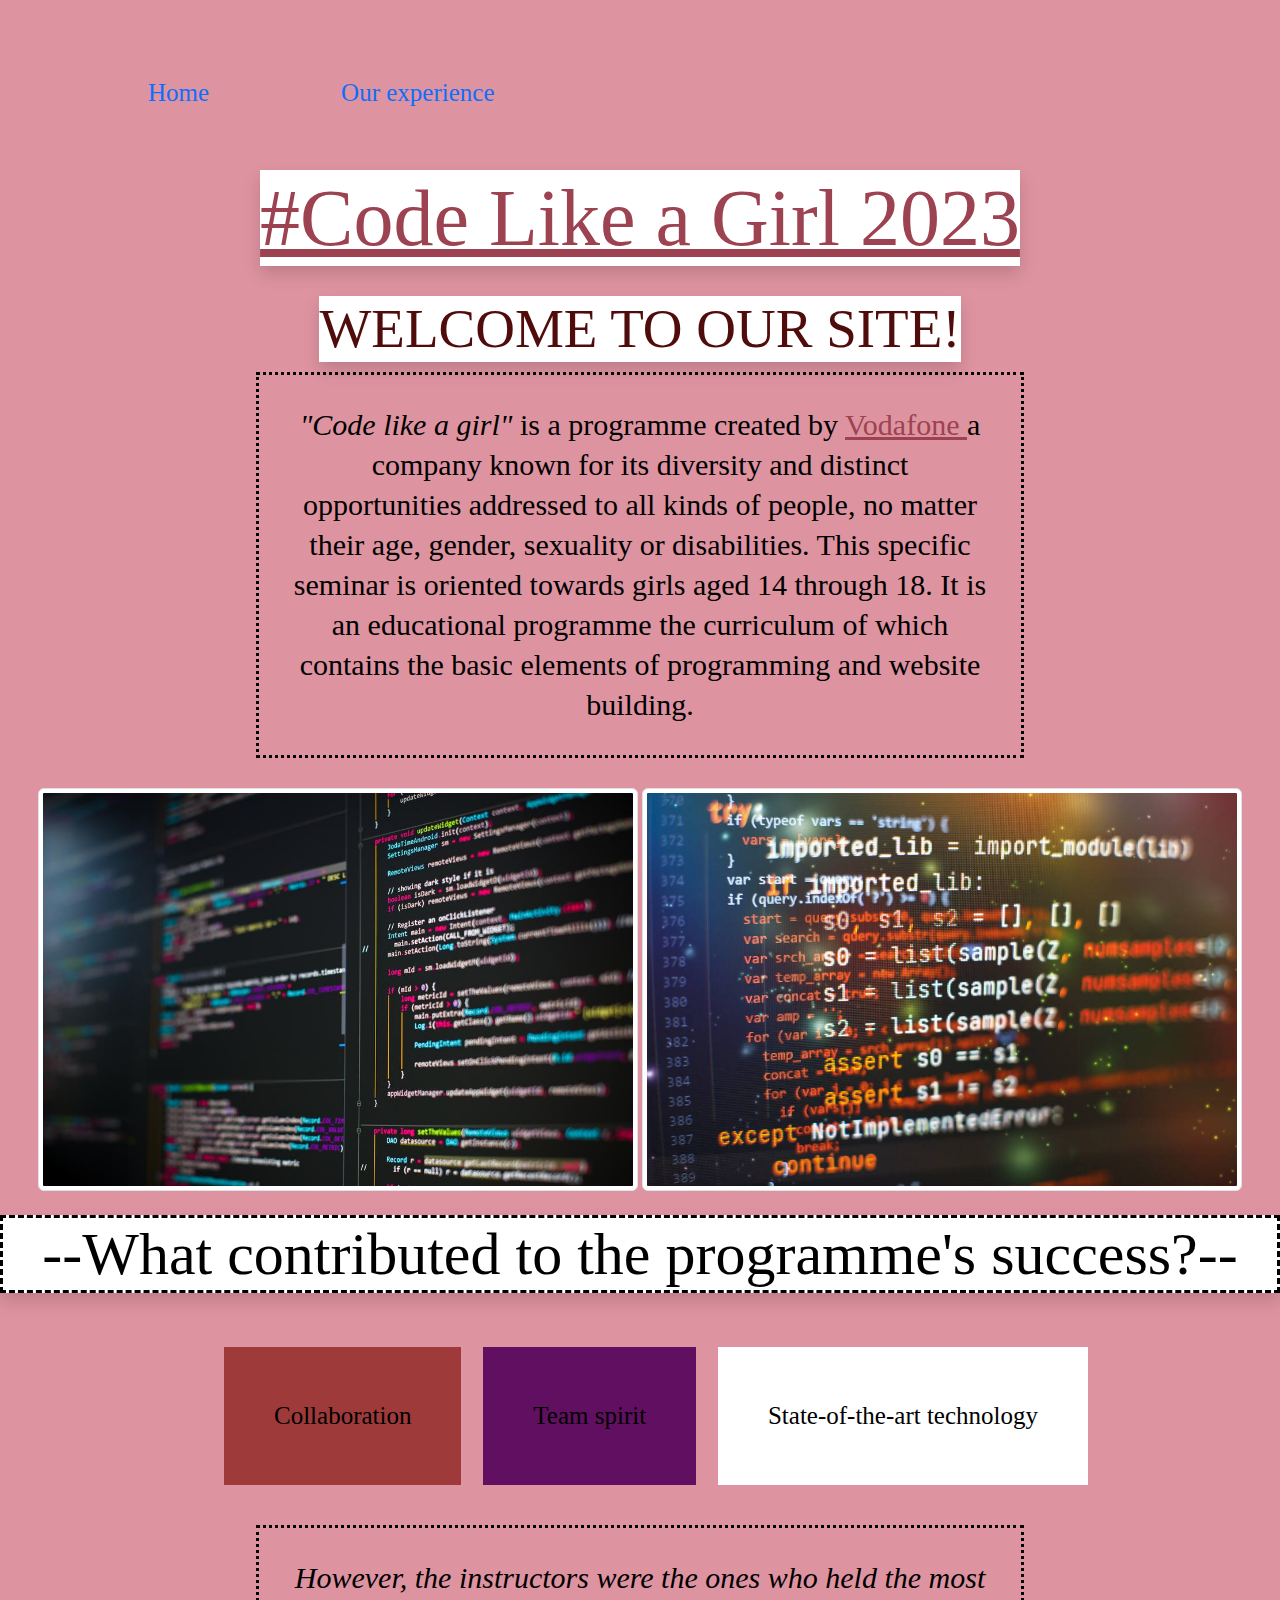
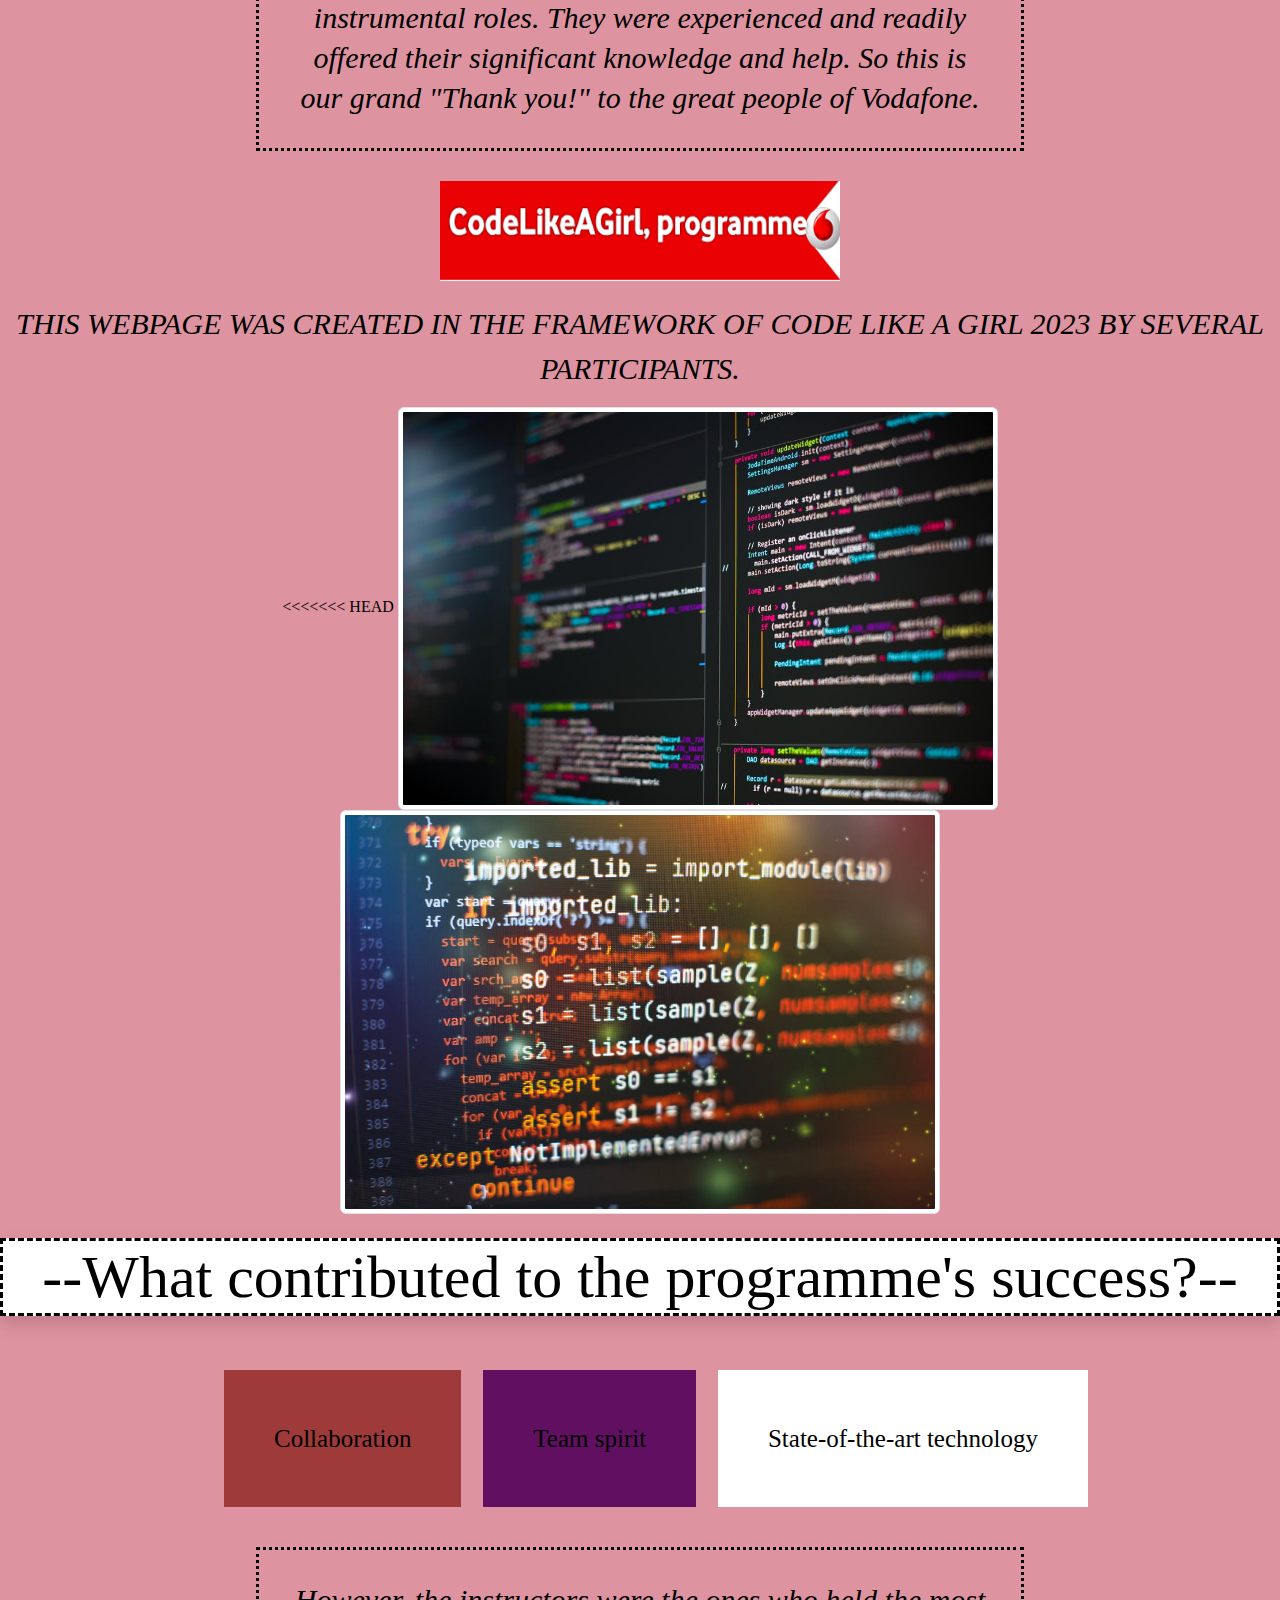
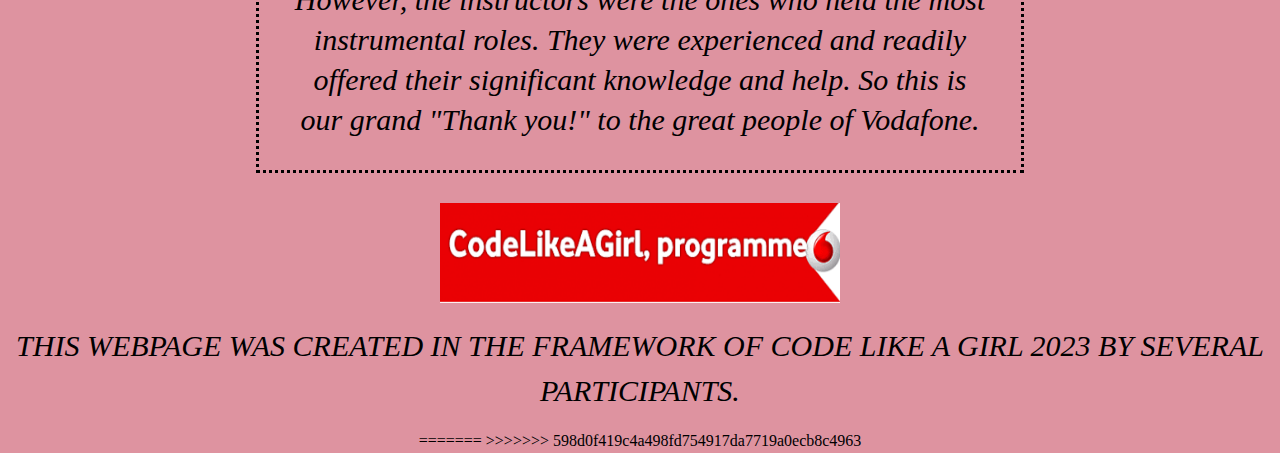
==== commit 2f318782: "update" ====
--- a/index.html
+++ b/index.html
@@ -4,46 +4,98 @@
     <title>#Code Like a Girl</title>
 
     <meta charset="utf-8" />
-    <meta name="viewport" content="width=device-width, initial-scale=1">
-    <link href="https://cdn.jsdelivr.net/npm/bootstrap@5.3.1/dist/css/bootstrap.min.css" rel="stylesheet">
+    <meta name="viewport" content="width=device-width, initial-scale=1" />
+    <link
+      href="https://cdn.jsdelivr.net/npm/bootstrap@5.3.1/dist/css/bootstrap.min.css"
+      rel="stylesheet"
+    />
     <script src="https://cdn.jsdelivr.net/npm/bootstrap@5.3.1/dist/js/bootstrap.bundle.min.js"></script>
-  </head>
-
-
-  
-  <div class="container mt-3">
-
-   
-    <ul class="nav">
-      <li class="nav-item">
-        <a class="nav-link" href="index.html">Home</a>
-      </li>
-      <li class="nav-item">
-        <a class="nav-link" href="yposelida.html">Our experience</a>
-      </li>
-
-    
-    </ul>
-  </div>
-
     <link rel="stylesheet" type="text/css" href="./css/style.css" />
-
-    <script src="https://cdn.jsdelivr.net/npm/bootstrap@5.3.1/dist/js/bootstrap.bundle.min.js"></script>
   </head>
 
   <body>
-  <!--Header-->
-<div id="header" class="bg-creme">
-    <h1 class="bg-white shadow"><a class="link" target="blank" href="https://codelikeagirl.vodafone.gr/">#Code Like a Girl 2023 </a> </h1>
-    <h2 class="bg-white shadow"> WELCOME TO OUR SITE!</h2>
-</div>
-<!--Main -->
-<div id="main" class="bg-pink">
-    <p class="text">
-     <i>"Code like a girl"</i> is a programme created by <a class="link" target="blank" href="https://www.vodafone.gr/c2c-statheri-high-speeds-cmsl-b-be?c_source=google&c_medium=paid-search&c_term=brand-exact&c_owner=mk-fm&c_phase=performance&c_name=3hero-offers-vodafone-statheri&s_kwcid=AL!8229!3!663124087647!e!!g!!vodafone.gr&gclid=CjwKCAjwjOunBhB4EiwA94JWsI7PdkODexRIhcBQ_bwFn6m95WmOyMaZf3NOOxrqrE--j_I8UZeLGRoCzwoQAvD_BwE">Vodafone </a> a company known for its diversity and distinct opportunities
-      addressed to all kinds of people, no matter their age, gender, sexuality or disabilities. This specific seminar is oriented towards girls aged 14 through 18. It is an educational programme 
-     the curriculum of which contains the basic elements of programming and website building.
+    <div class="container mt-3">
+      <ul class="nav">
+        <li class="nav-item">
+          <a class="nav-link" href="index.html">Home</a>
+        </li>
+        <li class="nav-item">
+          <a class="nav-link" href="yposelida.html">Our experience</a>
+        </li>
+      </ul>
+    </div>
+
+    <!--Header-->
+    <div id="header" class="bg-creme">
+      <h1 class="bg-white shadow">
+        <a class="link" target="blank" href="https://codelikeagirl.vodafone.gr/"
+          >#Code Like a Girl 2023
+        </a>
+      </h1>
+      <h2 class="bg-white shadow">WELCOME TO OUR SITE!</h2>
+    </div>
+    <!--Main -->
+    <div id="main" class="bg-pink">
+      <p class="text">
+        <i>"Code like a girl"</i> is a programme created by
+        <a
+          class="link"
+          target="blank"
+          href="https://www.vodafone.gr/c2c-statheri-high-speeds-cmsl-b-be?c_source=google&c_medium=paid-search&c_term=brand-exact&c_owner=mk-fm&c_phase=performance&c_name=3hero-offers-vodafone-statheri&s_kwcid=AL!8229!3!663124087647!e!!g!!vodafone.gr&gclid=CjwKCAjwjOunBhB4EiwA94JWsI7PdkODexRIhcBQ_bwFn6m95WmOyMaZf3NOOxrqrE--j_I8UZeLGRoCzwoQAvD_BwE"
+          >Vodafone
+        </a>
+        a company known for its diversity and distinct opportunities addressed
+        to all kinds of people, no matter their age, gender, sexuality or
+        disabilities. This specific seminar is oriented towards girls aged 14
+        through 18. It is an educational programme the curriculum of which
+        contains the basic elements of programming and website building.
+      </p>
+    </div>
+    <img
+      src="images/eikona-index-1.png"
+      class="img-thumbnail"
+      alt="Part of a Code"
+    />
+
+    <img
+      src="images/eikona-index-2.jpg"
+      class="img-thumbnail"
+      alt="Part of a Code"
+    />
+
+    <br />
+    <br />
+    <div>
+      <h1 id="title-success" class="bg-white shadow">
+        --What contributed to the programme's success?--
+      </h1>
+    </div>
+    <br />
+    <div id="main">
+      <ol class="flex-column flex-md-row">
+        <li class="bg-red shadow-hover">Collaboration</li>
+        <li class="bg-purple shadow-hover">Team spirit</li>
+        <li class="bg-white shadow-hover">State-of-the-art technology</li>
+      </ol>
+      <br />
+      <p class="text">
+        <i
+          >However, the instructors were the ones who held the most instrumental
+          roles. They were experienced and readily offered their significant
+          knowledge and help. So this is our grand "Thank you!" to the great
+          people of Vodafone.
+        </i>
+      </p>
+    </div>
+    <img src="images/vodafone.png" alt="LOGO" class="image-thumbnail imge" />
+    <br />
+    <p>
+      <i
+        >THIS WEBPAGE WAS CREATED IN THE FRAMEWORK OF CODE LIKE A GIRL 2023 BY
+        SEVERAL PARTICIPANTS.</i
+      >
     </p>
+<<<<<<< HEAD
 
   </div>
     <img src="images/eikona-index-1.png" class="img-thumbnail max-width-img" alt="Part of a Code"/>
@@ -67,5 +119,7 @@
     <img src="images/vodafone.png" alt="LOGO" class="image-thumbnail imge">
    <br>
    <p><i>THIS WEBPAGE WAS CREATED IN THE FRAMEWORK OF CODE LIKE A GIRL 2023 BY SEVERAL PARTICIPANTS.</i></p>
+=======
+>>>>>>> 598d0f419c4a498fd754917da7719a0ecb8c4963
   </body>
 </html>
--- a/css/style.css
+++ b/css/style.css
@@ -28,7 +28,7 @@
   box-shadow: -10px 10px 30px rgb(196, 123, 123), 10px -10px 30 px black;
   border-color: black;
   border-width: 10%;
-  margin: 50px;
+  /* margin: 50px; */
 }
 
 ol {
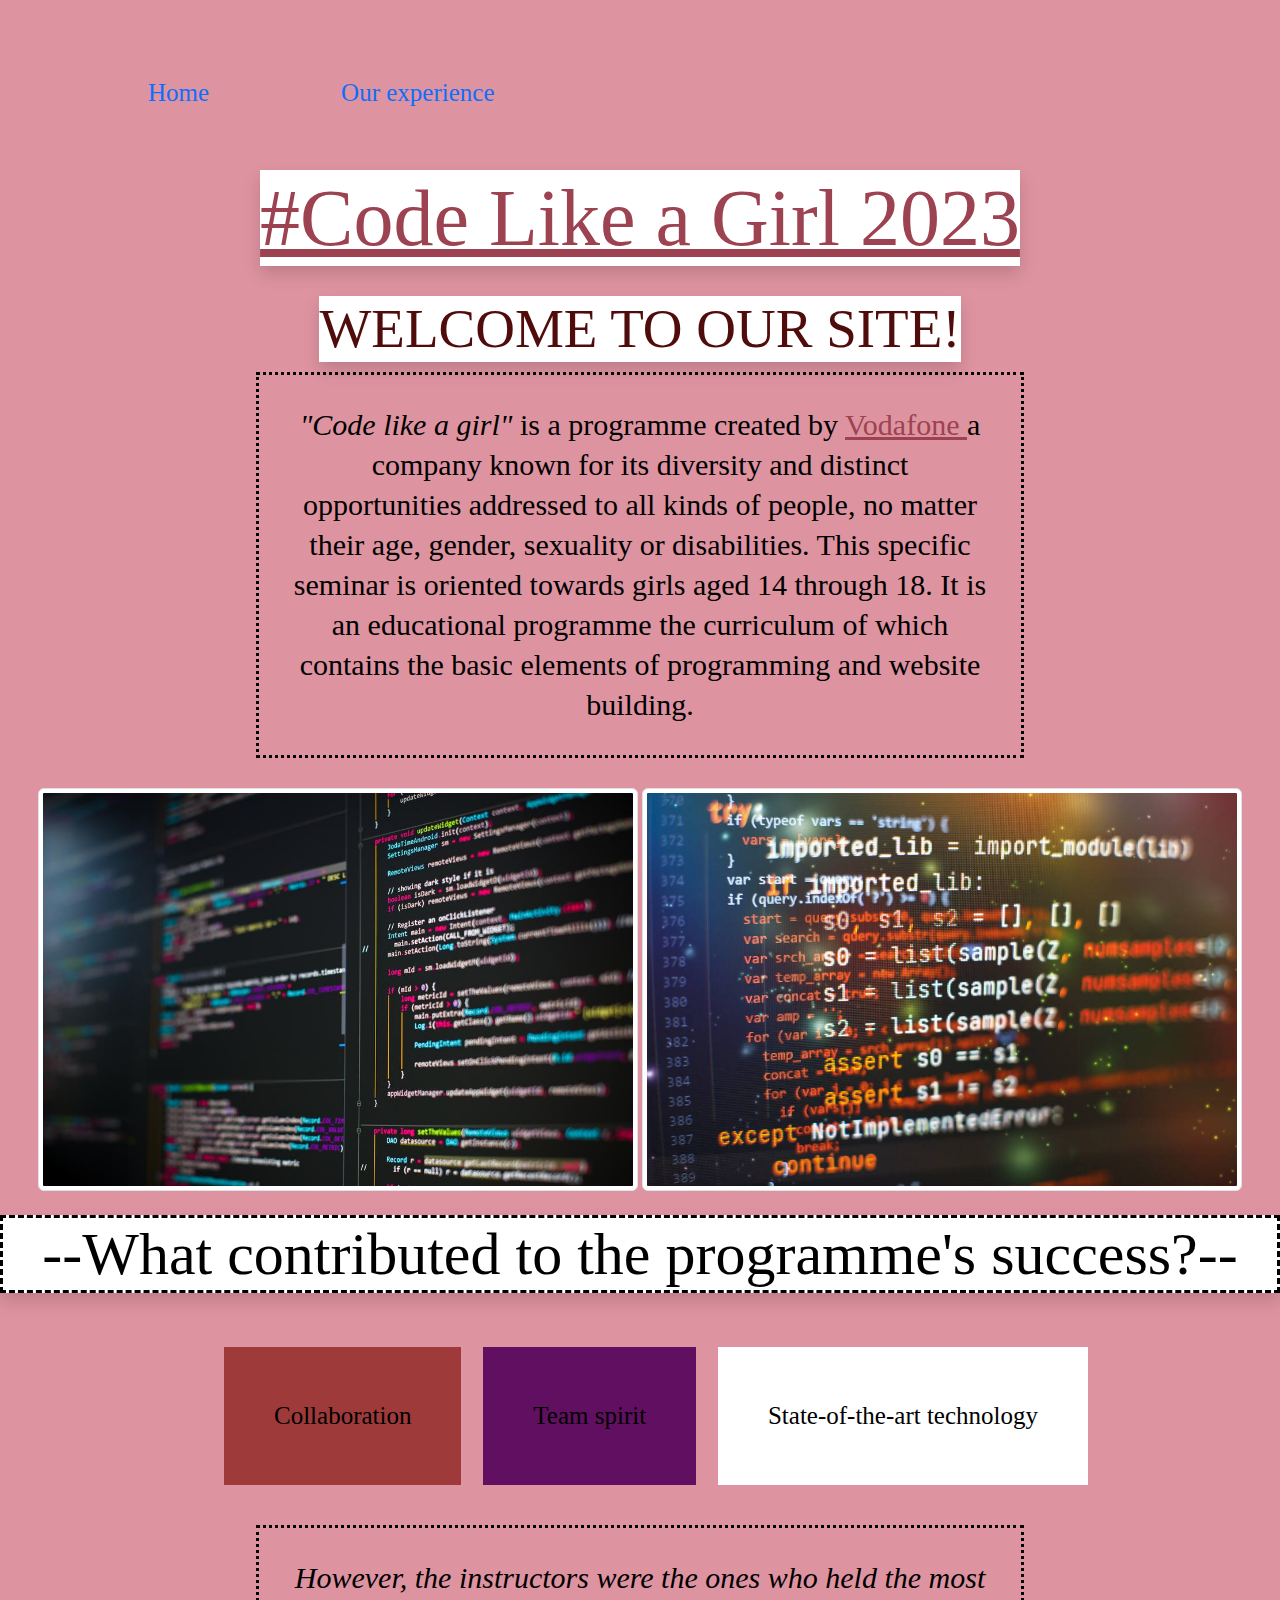
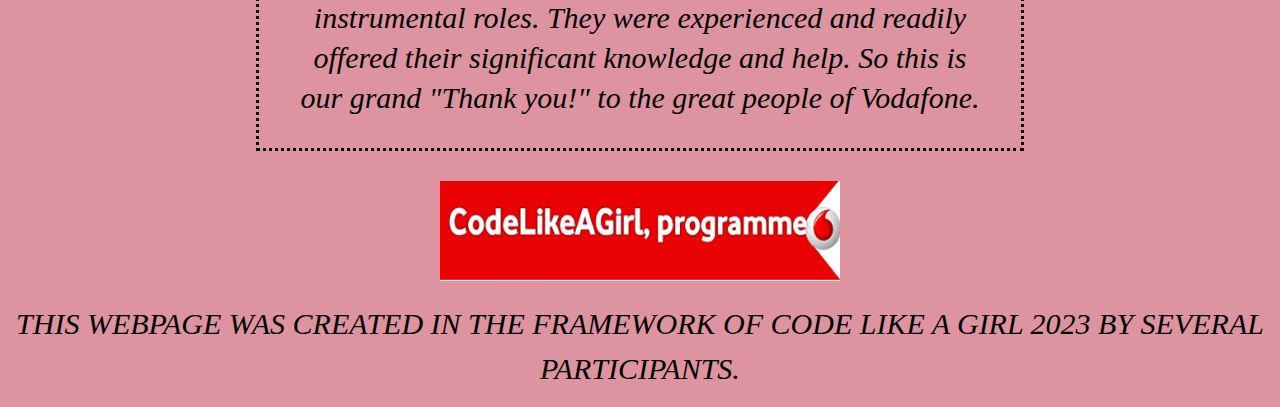
==== commit d127bf30: "update" ====
--- a/index.html
+++ b/index.html
@@ -95,31 +95,5 @@
         SEVERAL PARTICIPANTS.</i
       >
     </p>
-<<<<<<< HEAD
-
-  </div>
-    <img src="images/eikona-index-1.png" class="img-thumbnail max-width-img" alt="Part of a Code"/>
-
-    <img src="images/eikona-index-2.jpg" class="img-thumbnail max-width-img" alt="Part of a Code" />
-
-  <br>
-  <br>
-  <div><h1 id="title-success" class="bg-white shadow"> --What contributed to the programme's success?--</h1>
-  </div>
-  <br>
-  <div id="main">
- <ol class="flex-column flex-md-row">
-      <li class="bg-red shadow-hover">Collaboration</li>
-      <li class="bg-purple shadow-hover">Team spirit</li>
-      <li class="bg-white shadow-hover">State-of-the-art technology</li>      
-    </ol>
-    <br>
-    <p class="text"><i>However, the instructors were the ones who held the most instrumental roles. They were experienced and readily offered their significant knowledge and help. So this is our grand "Thank you!" to the great people of Vodafone. </i></p>
-</div>
-    <img src="images/vodafone.png" alt="LOGO" class="image-thumbnail imge">
-   <br>
-   <p><i>THIS WEBPAGE WAS CREATED IN THE FRAMEWORK OF CODE LIKE A GIRL 2023 BY SEVERAL PARTICIPANTS.</i></p>
-=======
->>>>>>> 598d0f419c4a498fd754917da7719a0ecb8c4963
   </body>
 </html>
